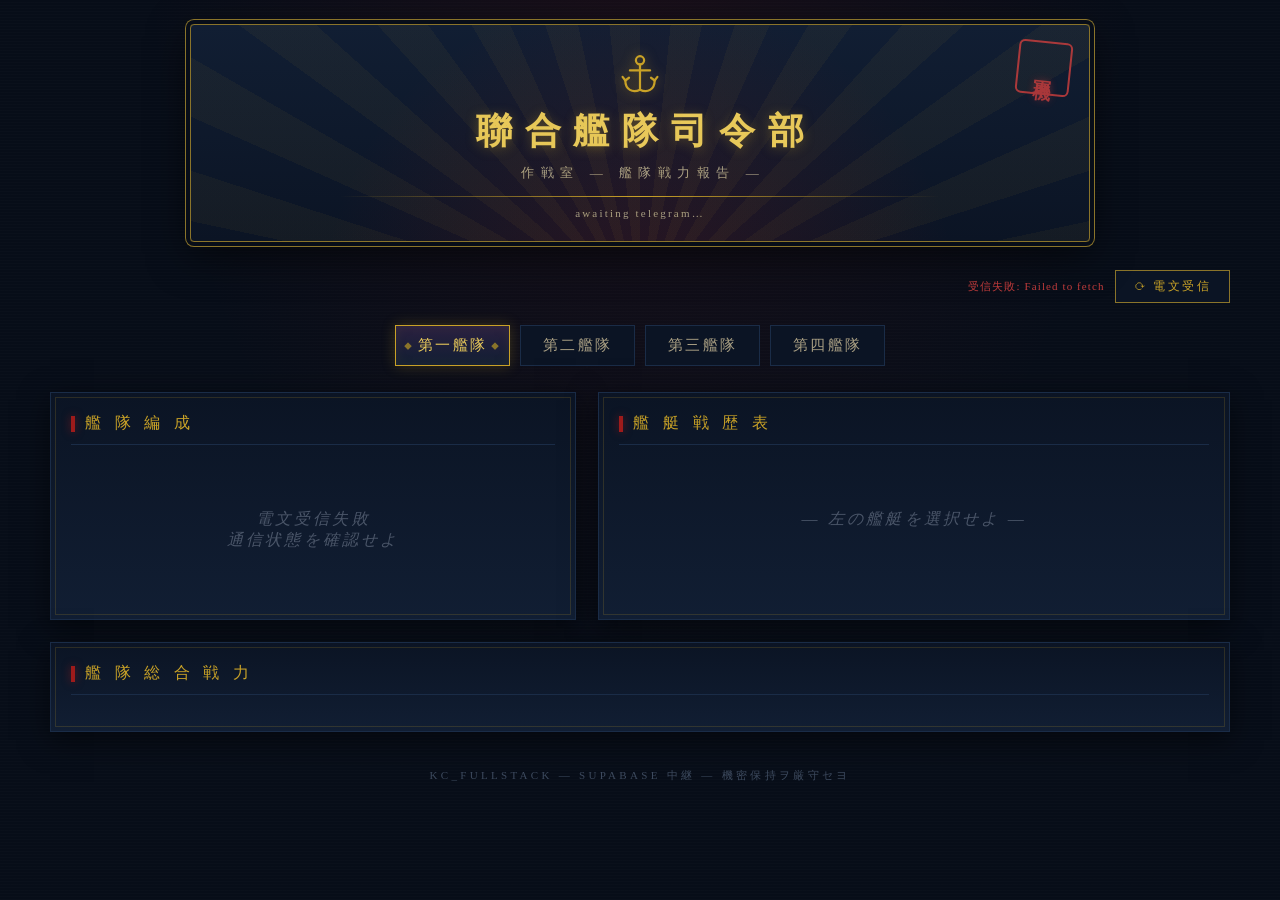
==== docs/index.html @ ed2cf86f "docs: 开启GitHub Pages(docs/)，README添加前端面板链接" ====
<!DOCTYPE html>
<html lang="zh-CN">
<head>
<meta charset="UTF-8">
<meta name="viewport" content="width=device-width, initial-scale=1.0">
<title>聯合艦隊司令部 — 艦隊戦力報告</title>
<style>
:root {
  --navy-0: #070d18;
  --navy-1: #0b1424;
  --navy-2: #111e33;
  --navy-3: #1a2c47;
  --brass: #c9a227;
  --brass-hi: #e8c95a;
  --brass-dim: #8a742a;
  --crimson: #9e1b1b;
  --crimson-hi: #c43d3d;
  --ivory: #e6ddc4;
  --ivory-dim: #a99f83;
  --ink: #d8cfb4;
}
* { margin: 0; padding: 0; box-sizing: border-box; }
body {
  font-family: "Noto Serif SC", "Noto Serif JP", "Songti SC", "SimSun", serif;
  background:
    radial-gradient(ellipse at 50% -10%, rgba(158,27,27,0.12), transparent 55%),
    repeating-linear-gradient(0deg, rgba(255,255,255,0.012) 0 1px, transparent 1px 3px),
    var(--navy-0);
  min-height: 100vh;
  color: var(--ink);
  padding: 24px 16px 48px;
}

/* ============ 司令部抬头 ============ */
.header {
  position: relative; text-align: center; margin: 0 auto 28px;
  max-width: 900px; padding: 28px 20px 22px;
  border: 1px solid var(--brass-dim);
  border-radius: 4px;
  background:
    radial-gradient(circle at 50% 130%, rgba(158,27,27,0.22), transparent 60%),
    linear-gradient(180deg, var(--navy-2), var(--navy-1));
  box-shadow: 0 0 0 4px var(--navy-0), 0 0 0 5px var(--brass-dim), 0 12px 40px rgba(0,0,0,0.6);
  overflow: hidden;
}
.header::before {
  content: ""; position: absolute; inset: 0; pointer-events: none;
  background: repeating-conic-gradient(from -90deg at 50% 135%, rgba(201,162,39,0.05) 0deg 6deg, transparent 6deg 12deg);
}
.header-anchor { width: 44px; height: 44px; margin-bottom: 6px; filter: drop-shadow(0 0 6px rgba(201,162,39,0.5)); }
.header h1 {
  color: var(--brass-hi); font-size: clamp(24px, 5vw, 36px);
  letter-spacing: 0.35em; text-indent: 0.35em; font-weight: 700;
  text-shadow: 0 2px 12px rgba(201,162,39,0.35);
}
.header .sub {
  color: var(--ivory-dim); font-size: 13px; letter-spacing: 0.5em; text-indent: 0.5em;
  margin-top: 8px;
}
.header .rule {
  width: 70%; height: 1px; margin: 14px auto 0;
  background: linear-gradient(90deg, transparent, var(--brass), transparent);
}
.stamp {
  position: absolute; top: 16px; right: 18px;
  width: 54px; height: 54px; border: 2px solid var(--crimson-hi);
  border-radius: 6px; color: var(--crimson-hi);
  display: flex; align-items: center; justify-content: center;
  font-size: 18px; font-weight: 700; writing-mode: vertical-rl;
  letter-spacing: 2px; transform: rotate(6deg); opacity: 0.85;
  text-shadow: 0 0 8px rgba(196,61,61,0.4);
}
.updated-tag {
  margin-top: 10px; font-size: 11px; color: var(--ivory-dim); letter-spacing: 0.2em;
}

/* ============ 舰队 tabs ============ */
.fleet-tabs {
  display: flex; gap: 10px; justify-content: center; margin-bottom: 26px; flex-wrap: wrap;
}
.fleet-tab {
  padding: 10px 22px; cursor: pointer; user-select: none;
  background: var(--navy-1); color: var(--ivory-dim);
  border: 1px solid var(--navy-3);
  font-family: inherit; font-size: 15px; letter-spacing: 0.15em;
  transition: all 0.25s; position: relative;
}
.fleet-tab::before, .fleet-tab::after {
  content: "◆"; position: absolute; top: 50%; transform: translateY(-50%);
  font-size: 8px; color: var(--brass-dim); opacity: 0; transition: opacity 0.25s;
}
.fleet-tab::before { left: 8px; } .fleet-tab::after { right: 8px; }
.fleet-tab.active {
  background: linear-gradient(180deg, #2a2040, var(--navy-2));
  border-color: var(--brass); color: var(--brass-hi);
  box-shadow: 0 0 14px rgba(201,162,39,0.25), inset 0 0 12px rgba(201,162,39,0.08);
}
.fleet-tab.active::before, .fleet-tab.active::after { opacity: 1; }
.fleet-tab:hover:not(.active) { border-color: var(--crimson-hi); color: var(--ivory); }

/* ============ 布局与卡片 ============ */
.main-grid {
  display: grid; grid-template-columns: 5fr 6fr; gap: 22px;
  max-width: 1180px; margin: 0 auto;
}
@media (max-width: 900px) { .main-grid { grid-template-columns: 1fr; } }

.card {
  background: linear-gradient(180deg, var(--navy-1), var(--navy-2));
  border: 1px solid var(--navy-3);
  padding: 20px; position: relative;
  box-shadow: 0 8px 28px rgba(0,0,0,0.5);
}
.card::before {
  content: ""; position: absolute; inset: 4px; pointer-events: none;
  border: 1px solid rgba(201,162,39,0.18);
}
.card-title {
  color: var(--brass); font-size: 16px; letter-spacing: 0.3em;
  margin-bottom: 16px; padding-bottom: 10px;
  border-bottom: 1px solid var(--navy-3);
  display: flex; align-items: center; gap: 10px;
}
.card-title .bar { width: 4px; height: 16px; background: var(--crimson); box-shadow: 0 0 8px rgba(158,27,27,0.6); }

/* ============ 舰娘列表 ============ */
.ship-list { display: flex; flex-direction: column; gap: 10px; }
.ship-item {
  display: grid; grid-template-columns: 44px 1fr auto; align-items: center; gap: 12px;
  padding: 10px 12px; cursor: pointer;
  background: rgba(26,44,71,0.45); border: 1px solid transparent; border-left: 3px solid var(--brass-dim);
  transition: all 0.2s;
}
.ship-item:hover { background: rgba(26,44,71,0.8); border-left-color: var(--crimson-hi); }
.ship-item.selected { border-color: var(--brass); border-left-color: var(--brass); background: rgba(201,162,39,0.08); }
.ship-pos {
  width: 38px; height: 38px; border: 1px solid var(--brass-dim); border-radius: 50%;
  display: flex; align-items: center; justify-content: center;
  color: var(--brass); font-size: 15px; font-weight: 700;
  background: radial-gradient(circle, rgba(201,162,39,0.12), transparent 70%);
}
.ship-item.selected .ship-pos { background: var(--brass); color: var(--navy-0); }
.ship-name { font-weight: 700; color: var(--ivory); font-size: 15px; letter-spacing: 0.05em; }
.ship-meta { font-size: 11px; color: var(--ivory-dim); margin-top: 3px; display: flex; gap: 10px; align-items: center; flex-wrap: wrap; }
.hp-bar { width: 90px; height: 5px; background: #0a1220; border: 1px solid var(--navy-3); }
.hp-fill { height: 100%; background: linear-gradient(90deg, #2e7d32, #66bb6a); }
.hp-fill.hurt { background: linear-gradient(90deg, #b28704, #e0b93c); }
.hp-fill.crit { background: linear-gradient(90deg, #8b1a1a, #c43d3d); }
.ship-right { text-align: right; display: flex; flex-direction: column; gap: 4px; align-items: flex-end; }
.ship-lv { color: var(--brass-hi); font-weight: 700; font-size: 14px; letter-spacing: 0.05em; }
.cond-badge {
  display: inline-block; padding: 1px 10px; font-size: 11px; letter-spacing: 0.1em;
  border: 1px solid;
}
.cond-sparkle { color: var(--brass-hi); border-color: var(--brass); background: rgba(201,162,39,0.15); }
.cond-green { color: #7cc47f; border-color: #3f6b41; background: rgba(60,120,60,0.12); }
.cond-normal { color: var(--ivory-dim); border-color: var(--navy-3); }
.cond-orange { color: #e0a13c; border-color: #8a5c14; background: rgba(180,120,30,0.12); }
.cond-red { color: var(--crimson-hi); border-color: var(--crimson); background: rgba(158,27,27,0.18); }

/* ============ 详情 / 雷达图 ============ */
.radar-container { display: flex; justify-content: center; }
.stats-grid { display: grid; grid-template-columns: repeat(4, 1fr); gap: 8px; margin-top: 14px; }
@media (max-width: 480px) { .stats-grid { grid-template-columns: repeat(2, 1fr); } }
.stat-box {
  background: rgba(26,44,71,0.5); padding: 9px 6px; text-align: center;
  border-top: 2px solid var(--brass-dim);
}
.stat-label { font-size: 11px; color: var(--ivory-dim); letter-spacing: 0.2em; }
.stat-value { font-size: 20px; font-weight: 700; color: var(--ivory); margin-top: 3px; }
.stat-max { font-size: 10px; color: var(--brass-dim); }
.modernized { color: #7cc47f; }

.dossier {
  margin-top: 16px; padding: 12px 14px;
  background: rgba(26,44,71,0.4); border: 1px dashed var(--brass-dim);
  font-size: 12px; color: var(--ivory-dim); line-height: 2;
}
.dossier b { color: var(--ivory); font-weight: 600; }
.equip-row { display: flex; gap: 8px; margin-top: 6px; flex-wrap: wrap; }
.equip-slot {
  min-width: 46px; height: 40px; padding: 0 6px;
  border: 1px solid var(--navy-3); background: var(--navy-0);
  display: flex; flex-direction: column; align-items: center; justify-content: center;
  font-size: 10px; color: #566;
}
.equip-slot.filled { border-color: var(--brass-dim); color: var(--brass); }
.equip-slot .cap { font-size: 9px; color: var(--ivory-dim); }

.empty-slot { text-align: center; padding: 48px 20px; color: #4a5568; font-style: italic; letter-spacing: 0.2em; }

/* ============ 舰队总览 ============ */
.bottom-card { max-width: 1180px; margin: 22px auto 0; }
.fleet-summary { display: grid; grid-template-columns: repeat(auto-fit, minmax(110px, 1fr)); gap: 10px; }
.summary-item {
  background: rgba(26,44,71,0.45); padding: 13px 8px; text-align: center;
  border-bottom: 2px solid var(--crimson);
}
.summary-label { font-size: 11px; color: var(--ivory-dim); letter-spacing: 0.15em; }
.summary-value { font-size: 21px; font-weight: 700; color: var(--brass-hi); margin-top: 5px; }

/* ============ 控制条 ============ */
.ctrl-bar {
  max-width: 1180px; margin: 0 auto 22px; display: flex; gap: 10px;
  justify-content: flex-end; align-items: center; flex-wrap: wrap;
}
.ctrl-btn {
  font-family: inherit; cursor: pointer; font-size: 12px; letter-spacing: 0.2em;
  padding: 7px 18px; background: var(--navy-1); color: var(--brass);
  border: 1px solid var(--brass-dim); transition: all 0.2s;
}
.ctrl-btn:hover { background: rgba(201,162,39,0.12); border-color: var(--brass); }
.status-line { font-size: 11px; color: var(--ivory-dim); letter-spacing: 0.1em; }
.status-line.err { color: var(--crimson-hi); }

.footer {
  text-align: center; margin-top: 36px; font-size: 11px; color: #3d4a5e;
  letter-spacing: 0.3em;
}
</style>
</head>
<body>

<div class="header">
  <div class="stamp">軍機</div>
  <svg class="header-anchor" viewBox="0 0 48 48" fill="none" stroke="#c9a227" stroke-width="2.4" stroke-linecap="round">
    <circle cx="24" cy="8" r="4.5"/>
    <line x1="24" y1="12.5" x2="24" y2="40"/>
    <line x1="13" y1="19" x2="35" y2="19"/>
    <path d="M8 30 C8 40 16 44 24 40 C32 44 40 40 40 30"/>
    <path d="M8 30 L5 26 M8 30 L12 27 M40 30 L43 26 M40 30 L36 27"/>
  </svg>
  <h1>聯合艦隊司令部</h1>
  <div class="sub">作戦室 ― 艦隊戦力報告 ―</div>
  <div class="rule"></div>
  <div class="updated-tag" id="updatedTag"> awaiting telegram… </div>
</div>

<div class="ctrl-bar">
  <span class="status-line" id="statusLine"></span>
  <button class="ctrl-btn" id="btnRefresh">⟳ 電文受信</button>
</div>

<div class="fleet-tabs" id="fleetTabs">
  <button class="fleet-tab active" data-fleet="1">第一艦隊</button>
  <button class="fleet-tab" data-fleet="2">第二艦隊</button>
  <button class="fleet-tab" data-fleet="3">第三艦隊</button>
  <button class="fleet-tab" data-fleet="4">第四艦隊</button>
</div>

<div class="main-grid">
  <div class="card">
    <div class="card-title"><span class="bar"></span>艦 隊 編 成</div>
    <div class="ship-list" id="shipList"></div>
  </div>

  <div class="card">
    <div class="card-title"><span class="bar"></span>艦 艇 戦 歴 表</div>
    <div id="shipDetail">
      <div class="empty-slot">― 左の艦艇を選択せよ ―</div>
    </div>
  </div>
</div>

<div class="card bottom-card">
  <div class="card-title"><span class="bar"></span>艦 隊 総 合 戦 力</div>
  <div class="fleet-summary" id="fleetSummary"></div>
</div>

<div class="footer">KC_FULLSTACK ― SUPABASE 中継 ― 機密保持ヲ厳守セヨ</div>

<script>
// ================= 配置 =================
const CONFIG = {
  API_BASE: 'https://gzryvfrzkfpwayfybnkp.supabase.co/functions/v1/kc-query-fleet',
  API_KEY: localStorage.getItem('kc_api_key') || 'kc_qingfeng_20260807_abc123'
};

// ================= 状态 =================
let currentFleet = 1;
let selectedShipId = null;
let fleetCache = {};   // fleet_no -> api响应
let shipNameMap = {};  // api_id -> 自定义名（可选，localStorage）
try { shipNameMap = JSON.parse(localStorage.getItem('kc_ship_names') || '{}'); } catch(e) {}

// ================= 工具 =================
const $ = id => document.getElementById(id);
const posName = ['旗艦','二番','三番','四番','五番','六番'];

function condClass(c) {
  if (c >= 50) return 'cond-sparkle';
  if (c >= 40) return 'cond-green';
  if (c >= 30) return 'cond-normal';
  if (c >= 20) return 'cond-orange';
  return 'cond-red';
}
function condText(c) {
  if (c >= 50) return '戦意高揚';
  if (c >= 40) return '士気良好';
  if (c >= 30) return '通常';
  if (c >= 20) return '士気低下';
  return '疲労';
}
function hpClass(now, max) {
  const r = now / max;
  if (r <= 0.25) return 'crit';
  if (r <= 0.5) return 'hurt';
  return '';
}
function shipDisplayName(s) {
  if (shipNameMap[s.api_id]) return shipNameMap[s.api_id];
  if (s.api_name) {
    return s.api_name_cn && s.api_name_cn !== s.api_name
      ? `${s.api_name}（${s.api_name_cn}）`
      : s.api_name;
  }
  return `図鑑No.${s.api_sortno ?? '?'} （ID:${s.api_id}）`;
}
// 速度/射程
const SOKU = {0:'陆上基地',5:'低速',10:'高速',15:'高速+',20:'最速'};
const LENG = {1:'短',2:'中',3:'长',4:'超长',5:'超超长'};

// ================= 数据获取 =================
async function fetchFleet(no, force = false) {
  if (fleetCache[no] && !force) return fleetCache[no];
  const res = await fetch(`${CONFIG.API_BASE}?fleet_no=${no}`, {
    headers: { 'Authorization': 'Bearer ' + CONFIG.API_KEY }
  });
  if (!res.ok) {
    const t = await res.text().catch(() => '');
    throw new Error(`HTTP ${res.status} ${t.slice(0, 120)}`);
  }
  const data = await res.json();
  fleetCache[no] = data;
  return data;
}

function setStatus(msg, isErr = false) {
  const el = $('statusLine');
  el.textContent = msg;
  el.className = 'status-line' + (isErr ? ' err' : '');
}

async function loadFleet(no, force = false) {
  setStatus('電文受信中…');
  try {
    const data = await fetchFleet(no, force);
    setStatus('');
    if (data.updated_at) {
      $('updatedTag').textContent =
        '最終電文受信：' + new Date(data.updated_at).toLocaleString('zh-CN', { hour12: false });
    }
    selectedShipId = null;
    $('shipDetail').innerHTML = '<div class="empty-slot">― 左の艦艇を選択せよ ―</div>';
    renderShipList(data);
    renderFleetSummary(data);
    if (data.ships && data.ships.length > 0) {
      selectShip(data.ships[0].api_id);
    }
  } catch (e) {
    setStatus('受信失敗: ' + e.message, true);
    $('shipList').innerHTML = '<div class="empty-slot">電文受信失敗<br>通信状態を確認せよ</div>';
    $('fleetSummary').innerHTML = '';
  }
}

// ================= 渲染：编成列表 =================
function renderShipList(data) {
  const ships = data.ships || [];
  if (ships.length === 0) {
    $('shipList').innerHTML = '<div class="empty-slot">― 編成データ無シ ―</div>';
    return;
  }
  $('shipList').innerHTML = ships.map((s, i) => `
    <div class="ship-item ${selectedShipId === s.api_id ? 'selected' : ''}" data-ship="${s.api_id}">
      <div class="ship-pos">${i + 1}</div>
      <div>
        <div class="ship-name">${shipDisplayName(s)}</div>
        <div class="ship-meta">
          <span>${posName[i] || ''}艦</span>
          ${s.api_stype_name ? `<span>${s.api_stype_name}</span>` : ''}
          <span class="hp-bar"><span class="hp-fill ${hpClass(s.api_nowhp, s.api_maxhp)}" style="display:block;width:${Math.round(100 * s.api_nowhp / s.api_maxhp)}%"></span></span>
          <span>HP ${s.api_nowhp}/${s.api_maxhp}</span>
          ${s.api_locked ? '<span>🔒</span>' : ''}
        </div>
      </div>
      <div class="ship-right">
        <div class="ship-lv">Lv.${s.api_lv}</div>
        <span class="cond-badge ${condClass(s.api_cond)}">${condText(s.api_cond)} ${s.api_cond}</span>
      </div>
    </div>
  `).join('');

  $('shipList').querySelectorAll('.ship-item').forEach(item => {
    item.addEventListener('click', () => selectShip(parseInt(item.dataset.ship)));
  });
}

function selectShip(id) {
  selectedShipId = id;
  const data = fleetCache[currentFleet];
  $('shipList').querySelectorAll('.ship-item').forEach(el => {
    el.classList.toggle('selected', parseInt(el.dataset.ship) === id);
  });
  const ship = (data.ships || []).find(s => s.api_id === id);
  if (ship) renderShipDetail(ship);
}

// ================= 雷达图 =================
function drawRadar(s) {
  const stats = [
    ['火力', s.api_karyoku_0, s.api_karyoku_1],
    ['雷装', s.api_raisou_0, s.api_raisou_1],
    ['対空', s.api_taiku_0, s.api_taiku_1],
    ['装甲', s.api_soukou_0, s.api_soukou_1],
    ['回避', s.api_kaihi_0, s.api_kaihi_1],
    ['対潜', s.api_taisen_0, s.api_taisen_1],
    ['索敵', s.api_sakuteki_0, s.api_sakuteki_1],
    ['運',   s.api_lucky_0, s.api_lucky_1]
  ].map(([name, v, m]) => ({ name, v: v ?? 0, m: m || 100 }));

  const size = 290, c = size / 2, R = 92, step = Math.PI * 2 / 8;
  const pt = (j, r) => {
    const a = j * step - Math.PI / 2;
    return [c + r * Math.cos(a), c + r * Math.sin(a)];
  };
  let svg = `<svg width="${size}" height="${size}" viewBox="0 0 ${size} ${size}" style="max-width:100%">`;

  for (let i = 1; i <= 4; i++) {
    const r = R / 4 * i;
    let p = '';
    for (let j = 0; j < 8; j++) { const [x, y] = pt(j, r); p += `${x},${y} `; }
    svg += `<polygon points="${p}" fill="none" stroke="#1a2c47" stroke-width="1"/>`;
  }
  for (let j = 0; j < 8; j++) {
    const [x, y] = pt(j, R);
    svg += `<line x1="${c}" y1="${c}" x2="${x}" y2="${y}" stroke="#1a2c47"/>`;
  }
  let dp = '';
  for (let j = 0; j < 8; j++) {
    const ratio = Math.min(stats[j].v / stats[j].m, 1);
    const [x, y] = pt(j, R * ratio); dp += `${x},${y} `;
  }
  svg += `<polygon points="${dp}" fill="rgba(158,27,27,0.35)" stroke="#c43d3d" stroke-width="2"/>`;
  for (let j = 0; j < 8; j++) {
    const st = stats[j];
    const ratio = Math.min(st.v / st.m, 1);
    const [x, y] = pt(j, R * ratio);
    svg += `<circle cx="${x}" cy="${y}" r="3.5" fill="#e8c95a"/>`;
    const [lx, ly] = pt(j, R + 20);
    svg += `<text x="${lx}" y="${ly}" text-anchor="middle" dominant-baseline="middle" fill="#a99f83" font-size="12" font-family="serif">${st.name}</text>`;
    const [vx, vy] = pt(j, R + 34);
    svg += `<text x="${vx}" y="${vy}" text-anchor="middle" dominant-baseline="middle" fill="#e8c95a" font-size="11" font-weight="bold">${st.v}</text>`;
  }
  svg += '</svg>';
  return svg;
}

// ================= 渲染：详情 =================
function renderShipDetail(s) {
  const statBox = (label, v, m, ky) => `
    <div class="stat-box">
      <div class="stat-label">${label}</div>
      <div class="stat-value">${v ?? '―'}</div>
      <div class="stat-max">/ ${m ?? '―'} ${ky > 0 ? `<span class="modernized">改修+${ky}</span>` : ''}</div>
    </div>`;

  const slots = [s.api_slot_0, s.api_slot_1, s.api_slot_2, s.api_slot_3, s.api_slot_4].slice(0, s.api_slotnum || 5);
  const onslots = [s.api_onslot_0, s.api_onslot_1, s.api_onslot_2, s.api_onslot_3, s.api_onslot_4];

  $('shipDetail').innerHTML = `
    <div style="text-align:center;margin-bottom:6px;">
      <span style="color:var(--brass-hi);font-size:19px;font-weight:700;letter-spacing:0.1em">${shipDisplayName(s)}</span>
      <span style="color:var(--ivory-dim);font-size:12px;margin-left:10px">${s.api_stype_name ? s.api_stype_name + ' ／ ' : ''}Lv.${s.api_lv} ／ ${SOKU[s.api_soku] || '―'} ／ 射程${LENG[s.api_leng] || '―'}</span>
    </div>
    <div class="radar-container">${drawRadar(s)}</div>
    <div class="stats-grid">
      ${statBox('火力', s.api_karyoku_0, s.api_karyoku_1, s.api_kyouka_0)}
      ${statBox('雷装', s.api_raisou_0, s.api_raisou_1, s.api_kyouka_1)}
      ${statBox('対空', s.api_taiku_0, s.api_taiku_1, s.api_kyouka_2)}
      ${statBox('装甲', s.api_soukou_0, s.api_soukou_1, s.api_kyouka_3)}
      ${statBox('回避', s.api_kaihi_0, s.api_kaihi_1, 0)}
      ${statBox('対潜', s.api_taisen_0, s.api_taisen_1, s.api_kyouka_5)}
      ${statBox('索敵', s.api_sakuteki_0, s.api_sakuteki_1, 0)}
      ${statBox('運', s.api_lucky_0, s.api_lucky_1, s.api_kyouka_4)}
    </div>
    <div class="dossier">
      <b>兵装槽</b>
      <div class="equip-row">
        ${slots.map((sl, i) => `
          <div class="equip-slot ${sl > 0 ? 'filled' : ''}">
            <span>${sl > 0 ? '装備ID:' + sl : '― 空 ―'}</span>
            ${onslots[i] > 0 ? `<span class="cap">搭載 ${onslots[i]}</span>` : ''}
          </div>`).join('')}
      </div>
      <div style="margin-top:10px;display:flex;gap:18px;flex-wrap:wrap">
        <span>HP <b>${s.api_nowhp}/${s.api_maxhp}</b></span>
        <span>練度 <b>${'★'.repeat(Math.min(s.api_srate || 0, 7)) || '―'}</b></span>
        <span>稀有度 <b>${s.api_backs ?? '―'}</b></span>
        <span>補給 <b>油${s.api_fuel ?? '―'} / 弾${s.api_bull ?? '―'}</b></span>
        <span>状態 <b>${s.api_locked ? '保護鎖定' : '未鎖定'}</b></span>
      </div>
    </div>
  `;
}

// ================= 渲染：舰队总览 =================
function renderFleetSummary(data) {
  const ships = data.ships || [];
  const sum = k => ships.reduce((a, s) => a + (s[k] || 0), 0);
  const sparkle = ships.filter(s => s.api_cond >= 50).length;
  const item = (l, v) => `
    <div class="summary-item">
      <div class="summary-label">${l}</div>
      <div class="summary-value">${v}</div>
    </div>`;
  $('fleetSummary').innerHTML = ships.length === 0 ? '<div class="empty-slot">―</div>' : [
    item('編成隻数', `${ships.length}/6`),
    item('総火力', sum('api_karyoku_0')),
    item('総雷装', sum('api_raisou_0')),
    item('総対空', sum('api_taiku_0')),
    item('総索敵', sum('api_sakuteki_0')),
    item('総耐久', `${sum('api_nowhp')}/${sum('api_maxhp')}`),
    item('平均士気', ships.length ? Math.round(sum('api_cond') / ships.length) : 0),
    item('キラ艦', `${sparkle}隻`),
    item('旗艦練度', 'Lv.' + (ships[0]?.api_lv ?? '―'))
  ].join('');
}

// ================= 事件 =================
$('fleetTabs').querySelectorAll('.fleet-tab').forEach(tab => {
  tab.addEventListener('click', () => {
    document.querySelectorAll('.fleet-tab').forEach(t => t.classList.remove('active'));
    tab.classList.add('active');
    currentFleet = parseInt(tab.dataset.fleet);
    loadFleet(currentFleet);
  });
});
$('btnRefresh').addEventListener('click', () => loadFleet(currentFleet, true));

// ================= 启动 =================
loadFleet(1);
</script>

</body>
</html>
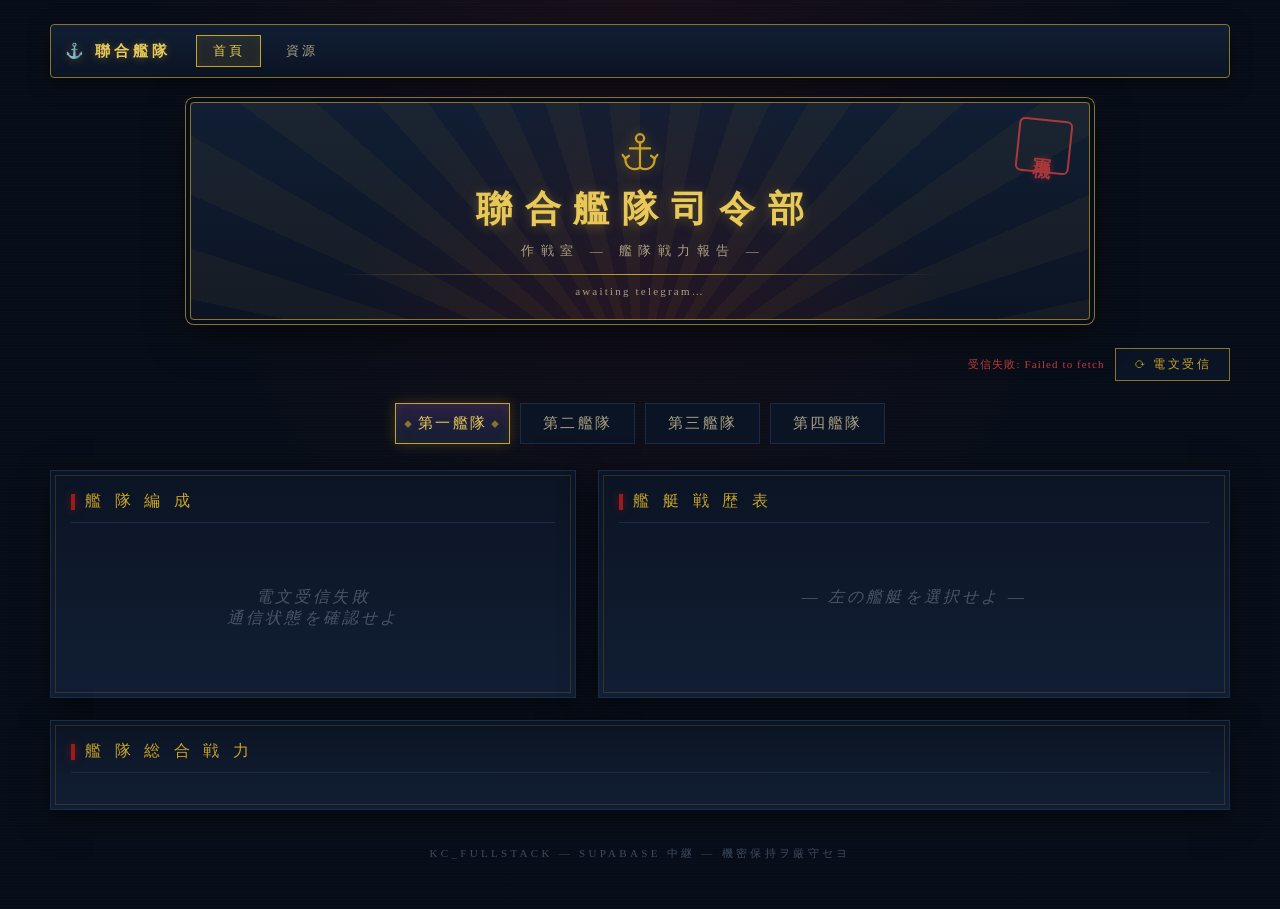
==== commit e73e108e: "feat(docs): GitHub Pages 同步新前端（模块化结构+资源页建造消耗）" ====
--- a/docs/index.html
+++ b/docs/index.html
@@ -4,222 +4,12 @@
 <meta charset="UTF-8">
 <meta name="viewport" content="width=device-width, initial-scale=1.0">
 <title>聯合艦隊司令部 — 艦隊戦力報告</title>
-<style>
-:root {
-  --navy-0: #070d18;
-  --navy-1: #0b1424;
-  --navy-2: #111e33;
-  --navy-3: #1a2c47;
-  --brass: #c9a227;
-  --brass-hi: #e8c95a;
-  --brass-dim: #8a742a;
-  --crimson: #9e1b1b;
-  --crimson-hi: #c43d3d;
-  --ivory: #e6ddc4;
-  --ivory-dim: #a99f83;
-  --ink: #d8cfb4;
-}
-* { margin: 0; padding: 0; box-sizing: border-box; }
-body {
-  font-family: "Noto Serif SC", "Noto Serif JP", "Songti SC", "SimSun", serif;
-  background:
-    radial-gradient(ellipse at 50% -10%, rgba(158,27,27,0.12), transparent 55%),
-    repeating-linear-gradient(0deg, rgba(255,255,255,0.012) 0 1px, transparent 1px 3px),
-    var(--navy-0);
-  min-height: 100vh;
-  color: var(--ink);
-  padding: 24px 16px 48px;
-}
+<link rel="stylesheet" href="assets/css/style.css">
+</head>
+<body data-page="home">
 
-/* ============ 司令部抬头 ============ */
-.header {
-  position: relative; text-align: center; margin: 0 auto 28px;
-  max-width: 900px; padding: 28px 20px 22px;
-  border: 1px solid var(--brass-dim);
-  border-radius: 4px;
-  background:
-    radial-gradient(circle at 50% 130%, rgba(158,27,27,0.22), transparent 60%),
-    linear-gradient(180deg, var(--navy-2), var(--navy-1));
-  box-shadow: 0 0 0 4px var(--navy-0), 0 0 0 5px var(--brass-dim), 0 12px 40px rgba(0,0,0,0.6);
-  overflow: hidden;
-}
-.header::before {
-  content: ""; position: absolute; inset: 0; pointer-events: none;
-  background: repeating-conic-gradient(from -90deg at 50% 135%, rgba(201,162,39,0.05) 0deg 6deg, transparent 6deg 12deg);
-}
-.header-anchor { width: 44px; height: 44px; margin-bottom: 6px; filter: drop-shadow(0 0 6px rgba(201,162,39,0.5)); }
-.header h1 {
-  color: var(--brass-hi); font-size: clamp(24px, 5vw, 36px);
-  letter-spacing: 0.35em; text-indent: 0.35em; font-weight: 700;
-  text-shadow: 0 2px 12px rgba(201,162,39,0.35);
-}
-.header .sub {
-  color: var(--ivory-dim); font-size: 13px; letter-spacing: 0.5em; text-indent: 0.5em;
-  margin-top: 8px;
-}
-.header .rule {
-  width: 70%; height: 1px; margin: 14px auto 0;
-  background: linear-gradient(90deg, transparent, var(--brass), transparent);
-}
-.stamp {
-  position: absolute; top: 16px; right: 18px;
-  width: 54px; height: 54px; border: 2px solid var(--crimson-hi);
-  border-radius: 6px; color: var(--crimson-hi);
-  display: flex; align-items: center; justify-content: center;
-  font-size: 18px; font-weight: 700; writing-mode: vertical-rl;
-  letter-spacing: 2px; transform: rotate(6deg); opacity: 0.85;
-  text-shadow: 0 0 8px rgba(196,61,61,0.4);
-}
-.updated-tag {
-  margin-top: 10px; font-size: 11px; color: var(--ivory-dim); letter-spacing: 0.2em;
-}
-
-/* ============ 舰队 tabs ============ */
-.fleet-tabs {
-  display: flex; gap: 10px; justify-content: center; margin-bottom: 26px; flex-wrap: wrap;
-}
-.fleet-tab {
-  padding: 10px 22px; cursor: pointer; user-select: none;
-  background: var(--navy-1); color: var(--ivory-dim);
-  border: 1px solid var(--navy-3);
-  font-family: inherit; font-size: 15px; letter-spacing: 0.15em;
-  transition: all 0.25s; position: relative;
-}
-.fleet-tab::before, .fleet-tab::after {
-  content: "◆"; position: absolute; top: 50%; transform: translateY(-50%);
-  font-size: 8px; color: var(--brass-dim); opacity: 0; transition: opacity 0.25s;
-}
-.fleet-tab::before { left: 8px; } .fleet-tab::after { right: 8px; }
-.fleet-tab.active {
-  background: linear-gradient(180deg, #2a2040, var(--navy-2));
-  border-color: var(--brass); color: var(--brass-hi);
-  box-shadow: 0 0 14px rgba(201,162,39,0.25), inset 0 0 12px rgba(201,162,39,0.08);
-}
-.fleet-tab.active::before, .fleet-tab.active::after { opacity: 1; }
-.fleet-tab:hover:not(.active) { border-color: var(--crimson-hi); color: var(--ivory); }
-
-/* ============ 布局与卡片 ============ */
-.main-grid {
-  display: grid; grid-template-columns: 5fr 6fr; gap: 22px;
-  max-width: 1180px; margin: 0 auto;
-}
-@media (max-width: 900px) { .main-grid { grid-template-columns: 1fr; } }
-
-.card {
-  background: linear-gradient(180deg, var(--navy-1), var(--navy-2));
-  border: 1px solid var(--navy-3);
-  padding: 20px; position: relative;
-  box-shadow: 0 8px 28px rgba(0,0,0,0.5);
-}
-.card::before {
-  content: ""; position: absolute; inset: 4px; pointer-events: none;
-  border: 1px solid rgba(201,162,39,0.18);
-}
-.card-title {
-  color: var(--brass); font-size: 16px; letter-spacing: 0.3em;
-  margin-bottom: 16px; padding-bottom: 10px;
-  border-bottom: 1px solid var(--navy-3);
-  display: flex; align-items: center; gap: 10px;
-}
-.card-title .bar { width: 4px; height: 16px; background: var(--crimson); box-shadow: 0 0 8px rgba(158,27,27,0.6); }
-
-/* ============ 舰娘列表 ============ */
-.ship-list { display: flex; flex-direction: column; gap: 10px; }
-.ship-item {
-  display: grid; grid-template-columns: 44px 1fr auto; align-items: center; gap: 12px;
-  padding: 10px 12px; cursor: pointer;
-  background: rgba(26,44,71,0.45); border: 1px solid transparent; border-left: 3px solid var(--brass-dim);
-  transition: all 0.2s;
-}
-.ship-item:hover { background: rgba(26,44,71,0.8); border-left-color: var(--crimson-hi); }
-.ship-item.selected { border-color: var(--brass); border-left-color: var(--brass); background: rgba(201,162,39,0.08); }
-.ship-pos {
-  width: 38px; height: 38px; border: 1px solid var(--brass-dim); border-radius: 50%;
-  display: flex; align-items: center; justify-content: center;
-  color: var(--brass); font-size: 15px; font-weight: 700;
-  background: radial-gradient(circle, rgba(201,162,39,0.12), transparent 70%);
-}
-.ship-item.selected .ship-pos { background: var(--brass); color: var(--navy-0); }
-.ship-name { font-weight: 700; color: var(--ivory); font-size: 15px; letter-spacing: 0.05em; }
-.ship-meta { font-size: 11px; color: var(--ivory-dim); margin-top: 3px; display: flex; gap: 10px; align-items: center; flex-wrap: wrap; }
-.hp-bar { width: 90px; height: 5px; background: #0a1220; border: 1px solid var(--navy-3); }
-.hp-fill { height: 100%; background: linear-gradient(90deg, #2e7d32, #66bb6a); }
-.hp-fill.hurt { background: linear-gradient(90deg, #b28704, #e0b93c); }
-.hp-fill.crit { background: linear-gradient(90deg, #8b1a1a, #c43d3d); }
-.ship-right { text-align: right; display: flex; flex-direction: column; gap: 4px; align-items: flex-end; }
-.ship-lv { color: var(--brass-hi); font-weight: 700; font-size: 14px; letter-spacing: 0.05em; }
-.cond-badge {
-  display: inline-block; padding: 1px 10px; font-size: 11px; letter-spacing: 0.1em;
-  border: 1px solid;
-}
-.cond-sparkle { color: var(--brass-hi); border-color: var(--brass); background: rgba(201,162,39,0.15); }
-.cond-green { color: #7cc47f; border-color: #3f6b41; background: rgba(60,120,60,0.12); }
-.cond-normal { color: var(--ivory-dim); border-color: var(--navy-3); }
-.cond-orange { color: #e0a13c; border-color: #8a5c14; background: rgba(180,120,30,0.12); }
-.cond-red { color: var(--crimson-hi); border-color: var(--crimson); background: rgba(158,27,27,0.18); }
-
-/* ============ 详情 / 雷达图 ============ */
-.radar-container { display: flex; justify-content: center; }
-.stats-grid { display: grid; grid-template-columns: repeat(4, 1fr); gap: 8px; margin-top: 14px; }
-@media (max-width: 480px) { .stats-grid { grid-template-columns: repeat(2, 1fr); } }
-.stat-box {
-  background: rgba(26,44,71,0.5); padding: 9px 6px; text-align: center;
-  border-top: 2px solid var(--brass-dim);
-}
-.stat-label { font-size: 11px; color: var(--ivory-dim); letter-spacing: 0.2em; }
-.stat-value { font-size: 20px; font-weight: 700; color: var(--ivory); margin-top: 3px; }
-.stat-max { font-size: 10px; color: var(--brass-dim); }
-.modernized { color: #7cc47f; }
-
-.dossier {
-  margin-top: 16px; padding: 12px 14px;
-  background: rgba(26,44,71,0.4); border: 1px dashed var(--brass-dim);
-  font-size: 12px; color: var(--ivory-dim); line-height: 2;
-}
-.dossier b { color: var(--ivory); font-weight: 600; }
-.equip-row { display: flex; gap: 8px; margin-top: 6px; flex-wrap: wrap; }
-.equip-slot {
-  min-width: 46px; height: 40px; padding: 0 6px;
-  border: 1px solid var(--navy-3); background: var(--navy-0);
-  display: flex; flex-direction: column; align-items: center; justify-content: center;
-  font-size: 10px; color: #566;
-}
-.equip-slot.filled { border-color: var(--brass-dim); color: var(--brass); }
-.equip-slot .cap { font-size: 9px; color: var(--ivory-dim); }
-
-.empty-slot { text-align: center; padding: 48px 20px; color: #4a5568; font-style: italic; letter-spacing: 0.2em; }
-
-/* ============ 舰队总览 ============ */
-.bottom-card { max-width: 1180px; margin: 22px auto 0; }
-.fleet-summary { display: grid; grid-template-columns: repeat(auto-fit, minmax(110px, 1fr)); gap: 10px; }
-.summary-item {
-  background: rgba(26,44,71,0.45); padding: 13px 8px; text-align: center;
-  border-bottom: 2px solid var(--crimson);
-}
-.summary-label { font-size: 11px; color: var(--ivory-dim); letter-spacing: 0.15em; }
-.summary-value { font-size: 21px; font-weight: 700; color: var(--brass-hi); margin-top: 5px; }
-
-/* ============ 控制条 ============ */
-.ctrl-bar {
-  max-width: 1180px; margin: 0 auto 22px; display: flex; gap: 10px;
-  justify-content: flex-end; align-items: center; flex-wrap: wrap;
-}
-.ctrl-btn {
-  font-family: inherit; cursor: pointer; font-size: 12px; letter-spacing: 0.2em;
-  padding: 7px 18px; background: var(--navy-1); color: var(--brass);
-  border: 1px solid var(--brass-dim); transition: all 0.2s;
-}
-.ctrl-btn:hover { background: rgba(201,162,39,0.12); border-color: var(--brass); }
-.status-line { font-size: 11px; color: var(--ivory-dim); letter-spacing: 0.1em; }
-.status-line.err { color: var(--crimson-hi); }
-
-.footer {
-  text-align: center; margin-top: 36px; font-size: 11px; color: #3d4a5e;
-  letter-spacing: 0.3em;
-}
-</style>
-</head>
-<body>
+<!-- 顶部导航栏（nav.js 注入，新增页面去 nav.js 的 NAV_ITEMS 加项） -->
+<div id="siteNav"></div>
 
 <div class="header">
   <div class="stamp">軍機</div>
@@ -269,278 +59,8 @@
 
 <div class="footer">KC_FULLSTACK ― SUPABASE 中継 ― 機密保持ヲ厳守セヨ</div>
 
-<script>
-// ================= 配置 =================
-const CONFIG = {
-  API_BASE: 'https://gzryvfrzkfpwayfybnkp.supabase.co/functions/v1/kc-query-fleet',
-  API_KEY: localStorage.getItem('kc_api_key') || 'kc_qingfeng_20260807_abc123'
-};
-
-// ================= 状态 =================
-let currentFleet = 1;
-let selectedShipId = null;
-let fleetCache = {};   // fleet_no -> api响应
-let shipNameMap = {};  // api_id -> 自定义名（可选，localStorage）
-try { shipNameMap = JSON.parse(localStorage.getItem('kc_ship_names') || '{}'); } catch(e) {}
-
-// ================= 工具 =================
-const $ = id => document.getElementById(id);
-const posName = ['旗艦','二番','三番','四番','五番','六番'];
-
-function condClass(c) {
-  if (c >= 50) return 'cond-sparkle';
-  if (c >= 40) return 'cond-green';
-  if (c >= 30) return 'cond-normal';
-  if (c >= 20) return 'cond-orange';
-  return 'cond-red';
-}
-function condText(c) {
-  if (c >= 50) return '戦意高揚';
-  if (c >= 40) return '士気良好';
-  if (c >= 30) return '通常';
-  if (c >= 20) return '士気低下';
-  return '疲労';
-}
-function hpClass(now, max) {
-  const r = now / max;
-  if (r <= 0.25) return 'crit';
-  if (r <= 0.5) return 'hurt';
-  return '';
-}
-function shipDisplayName(s) {
-  if (shipNameMap[s.api_id]) return shipNameMap[s.api_id];
-  if (s.api_name) {
-    return s.api_name_cn && s.api_name_cn !== s.api_name
-      ? `${s.api_name}（${s.api_name_cn}）`
-      : s.api_name;
-  }
-  return `図鑑No.${s.api_sortno ?? '?'} （ID:${s.api_id}）`;
-}
-// 速度/射程
-const SOKU = {0:'陆上基地',5:'低速',10:'高速',15:'高速+',20:'最速'};
-const LENG = {1:'短',2:'中',3:'长',4:'超长',5:'超超长'};
-
-// ================= 数据获取 =================
-async function fetchFleet(no, force = false) {
-  if (fleetCache[no] && !force) return fleetCache[no];
-  const res = await fetch(`${CONFIG.API_BASE}?fleet_no=${no}`, {
-    headers: { 'Authorization': 'Bearer ' + CONFIG.API_KEY }
-  });
-  if (!res.ok) {
-    const t = await res.text().catch(() => '');
-    throw new Error(`HTTP ${res.status} ${t.slice(0, 120)}`);
-  }
-  const data = await res.json();
-  fleetCache[no] = data;
-  return data;
-}
-
-function setStatus(msg, isErr = false) {
-  const el = $('statusLine');
-  el.textContent = msg;
-  el.className = 'status-line' + (isErr ? ' err' : '');
-}
-
-async function loadFleet(no, force = false) {
-  setStatus('電文受信中…');
-  try {
-    const data = await fetchFleet(no, force);
-    setStatus('');
-    if (data.updated_at) {
-      $('updatedTag').textContent =
-        '最終電文受信：' + new Date(data.updated_at).toLocaleString('zh-CN', { hour12: false });
-    }
-    selectedShipId = null;
-    $('shipDetail').innerHTML = '<div class="empty-slot">― 左の艦艇を選択せよ ―</div>';
-    renderShipList(data);
-    renderFleetSummary(data);
-    if (data.ships && data.ships.length > 0) {
-      selectShip(data.ships[0].api_id);
-    }
-  } catch (e) {
-    setStatus('受信失敗: ' + e.message, true);
-    $('shipList').innerHTML = '<div class="empty-slot">電文受信失敗<br>通信状態を確認せよ</div>';
-    $('fleetSummary').innerHTML = '';
-  }
-}
-
-// ================= 渲染：编成列表 =================
-function renderShipList(data) {
-  const ships = data.ships || [];
-  if (ships.length === 0) {
-    $('shipList').innerHTML = '<div class="empty-slot">― 編成データ無シ ―</div>';
-    return;
-  }
-  $('shipList').innerHTML = ships.map((s, i) => `
-    <div class="ship-item ${selectedShipId === s.api_id ? 'selected' : ''}" data-ship="${s.api_id}">
-      <div class="ship-pos">${i + 1}</div>
-      <div>
-        <div class="ship-name">${shipDisplayName(s)}</div>
-        <div class="ship-meta">
-          <span>${posName[i] || ''}艦</span>
-          ${s.api_stype_name ? `<span>${s.api_stype_name}</span>` : ''}
-          <span class="hp-bar"><span class="hp-fill ${hpClass(s.api_nowhp, s.api_maxhp)}" style="display:block;width:${Math.round(100 * s.api_nowhp / s.api_maxhp)}%"></span></span>
-          <span>HP ${s.api_nowhp}/${s.api_maxhp}</span>
-          ${s.api_locked ? '<span>🔒</span>' : ''}
-        </div>
-      </div>
-      <div class="ship-right">
-        <div class="ship-lv">Lv.${s.api_lv}</div>
-        <span class="cond-badge ${condClass(s.api_cond)}">${condText(s.api_cond)} ${s.api_cond}</span>
-      </div>
-    </div>
-  `).join('');
-
-  $('shipList').querySelectorAll('.ship-item').forEach(item => {
-    item.addEventListener('click', () => selectShip(parseInt(item.dataset.ship)));
-  });
-}
-
-function selectShip(id) {
-  selectedShipId = id;
-  const data = fleetCache[currentFleet];
-  $('shipList').querySelectorAll('.ship-item').forEach(el => {
-    el.classList.toggle('selected', parseInt(el.dataset.ship) === id);
-  });
-  const ship = (data.ships || []).find(s => s.api_id === id);
-  if (ship) renderShipDetail(ship);
-}
-
-// ================= 雷达图 =================
-function drawRadar(s) {
-  const stats = [
-    ['火力', s.api_karyoku_0, s.api_karyoku_1],
-    ['雷装', s.api_raisou_0, s.api_raisou_1],
-    ['対空', s.api_taiku_0, s.api_taiku_1],
-    ['装甲', s.api_soukou_0, s.api_soukou_1],
-    ['回避', s.api_kaihi_0, s.api_kaihi_1],
-    ['対潜', s.api_taisen_0, s.api_taisen_1],
-    ['索敵', s.api_sakuteki_0, s.api_sakuteki_1],
-    ['運',   s.api_lucky_0, s.api_lucky_1]
-  ].map(([name, v, m]) => ({ name, v: v ?? 0, m: m || 100 }));
-
-  const size = 290, c = size / 2, R = 92, step = Math.PI * 2 / 8;
-  const pt = (j, r) => {
-    const a = j * step - Math.PI / 2;
-    return [c + r * Math.cos(a), c + r * Math.sin(a)];
-  };
-  let svg = `<svg width="${size}" height="${size}" viewBox="0 0 ${size} ${size}" style="max-width:100%">`;
-
-  for (let i = 1; i <= 4; i++) {
-    const r = R / 4 * i;
-    let p = '';
-    for (let j = 0; j < 8; j++) { const [x, y] = pt(j, r); p += `${x},${y} `; }
-    svg += `<polygon points="${p}" fill="none" stroke="#1a2c47" stroke-width="1"/>`;
-  }
-  for (let j = 0; j < 8; j++) {
-    const [x, y] = pt(j, R);
-    svg += `<line x1="${c}" y1="${c}" x2="${x}" y2="${y}" stroke="#1a2c47"/>`;
-  }
-  let dp = '';
-  for (let j = 0; j < 8; j++) {
-    const ratio = Math.min(stats[j].v / stats[j].m, 1);
-    const [x, y] = pt(j, R * ratio); dp += `${x},${y} `;
-  }
-  svg += `<polygon points="${dp}" fill="rgba(158,27,27,0.35)" stroke="#c43d3d" stroke-width="2"/>`;
-  for (let j = 0; j < 8; j++) {
-    const st = stats[j];
-    const ratio = Math.min(st.v / st.m, 1);
-    const [x, y] = pt(j, R * ratio);
-    svg += `<circle cx="${x}" cy="${y}" r="3.5" fill="#e8c95a"/>`;
-    const [lx, ly] = pt(j, R + 20);
-    svg += `<text x="${lx}" y="${ly}" text-anchor="middle" dominant-baseline="middle" fill="#a99f83" font-size="12" font-family="serif">${st.name}</text>`;
-    const [vx, vy] = pt(j, R + 34);
-    svg += `<text x="${vx}" y="${vy}" text-anchor="middle" dominant-baseline="middle" fill="#e8c95a" font-size="11" font-weight="bold">${st.v}</text>`;
-  }
-  svg += '</svg>';
-  return svg;
-}
-
-// ================= 渲染：详情 =================
-function renderShipDetail(s) {
-  const statBox = (label, v, m, ky) => `
-    <div class="stat-box">
-      <div class="stat-label">${label}</div>
-      <div class="stat-value">${v ?? '―'}</div>
-      <div class="stat-max">/ ${m ?? '―'} ${ky > 0 ? `<span class="modernized">改修+${ky}</span>` : ''}</div>
-    </div>`;
-
-  const slots = [s.api_slot_0, s.api_slot_1, s.api_slot_2, s.api_slot_3, s.api_slot_4].slice(0, s.api_slotnum || 5);
-  const onslots = [s.api_onslot_0, s.api_onslot_1, s.api_onslot_2, s.api_onslot_3, s.api_onslot_4];
-
-  $('shipDetail').innerHTML = `
-    <div style="text-align:center;margin-bottom:6px;">
-      <span style="color:var(--brass-hi);font-size:19px;font-weight:700;letter-spacing:0.1em">${shipDisplayName(s)}</span>
-      <span style="color:var(--ivory-dim);font-size:12px;margin-left:10px">${s.api_stype_name ? s.api_stype_name + ' ／ ' : ''}Lv.${s.api_lv} ／ ${SOKU[s.api_soku] || '―'} ／ 射程${LENG[s.api_leng] || '―'}</span>
-    </div>
-    <div class="radar-container">${drawRadar(s)}</div>
-    <div class="stats-grid">
-      ${statBox('火力', s.api_karyoku_0, s.api_karyoku_1, s.api_kyouka_0)}
-      ${statBox('雷装', s.api_raisou_0, s.api_raisou_1, s.api_kyouka_1)}
-      ${statBox('対空', s.api_taiku_0, s.api_taiku_1, s.api_kyouka_2)}
-      ${statBox('装甲', s.api_soukou_0, s.api_soukou_1, s.api_kyouka_3)}
-      ${statBox('回避', s.api_kaihi_0, s.api_kaihi_1, 0)}
-      ${statBox('対潜', s.api_taisen_0, s.api_taisen_1, s.api_kyouka_5)}
-      ${statBox('索敵', s.api_sakuteki_0, s.api_sakuteki_1, 0)}
-      ${statBox('運', s.api_lucky_0, s.api_lucky_1, s.api_kyouka_4)}
-    </div>
-    <div class="dossier">
-      <b>兵装槽</b>
-      <div class="equip-row">
-        ${slots.map((sl, i) => `
-          <div class="equip-slot ${sl > 0 ? 'filled' : ''}">
-            <span>${sl > 0 ? '装備ID:' + sl : '― 空 ―'}</span>
-            ${onslots[i] > 0 ? `<span class="cap">搭載 ${onslots[i]}</span>` : ''}
-          </div>`).join('')}
-      </div>
-      <div style="margin-top:10px;display:flex;gap:18px;flex-wrap:wrap">
-        <span>HP <b>${s.api_nowhp}/${s.api_maxhp}</b></span>
-        <span>練度 <b>${'★'.repeat(Math.min(s.api_srate || 0, 7)) || '―'}</b></span>
-        <span>稀有度 <b>${s.api_backs ?? '―'}</b></span>
-        <span>補給 <b>油${s.api_fuel ?? '―'} / 弾${s.api_bull ?? '―'}</b></span>
-        <span>状態 <b>${s.api_locked ? '保護鎖定' : '未鎖定'}</b></span>
-      </div>
-    </div>
-  `;
-}
-
-// ================= 渲染：舰队总览 =================
-function renderFleetSummary(data) {
-  const ships = data.ships || [];
-  const sum = k => ships.reduce((a, s) => a + (s[k] || 0), 0);
-  const sparkle = ships.filter(s => s.api_cond >= 50).length;
-  const item = (l, v) => `
-    <div class="summary-item">
-      <div class="summary-label">${l}</div>
-      <div class="summary-value">${v}</div>
-    </div>`;
-  $('fleetSummary').innerHTML = ships.length === 0 ? '<div class="empty-slot">―</div>' : [
-    item('編成隻数', `${ships.length}/6`),
-    item('総火力', sum('api_karyoku_0')),
-    item('総雷装', sum('api_raisou_0')),
-    item('総対空', sum('api_taiku_0')),
-    item('総索敵', sum('api_sakuteki_0')),
-    item('総耐久', `${sum('api_nowhp')}/${sum('api_maxhp')}`),
-    item('平均士気', ships.length ? Math.round(sum('api_cond') / ships.length) : 0),
-    item('キラ艦', `${sparkle}隻`),
-    item('旗艦練度', 'Lv.' + (ships[0]?.api_lv ?? '―'))
-  ].join('');
-}
-
-// ================= 事件 =================
-$('fleetTabs').querySelectorAll('.fleet-tab').forEach(tab => {
-  tab.addEventListener('click', () => {
-    document.querySelectorAll('.fleet-tab').forEach(t => t.classList.remove('active'));
-    tab.classList.add('active');
-    currentFleet = parseInt(tab.dataset.fleet);
-    loadFleet(currentFleet);
-  });
-});
-$('btnRefresh').addEventListener('click', () => loadFleet(currentFleet, true));
-
-// ================= 启动 =================
-loadFleet(1);
-</script>
-
+<script src="assets/js/api.js"></script>
+<script src="assets/js/nav.js"></script>
+<script src="assets/js/home.js"></script>
 </body>
 </html>
--- a/docs/assets/css/style.css
+++ b/docs/assets/css/style.css
@@ -0,0 +1,384 @@
+/* ============================================================
+   聯合艦隊司令部 — 全局样式
+   所有页面共用。新增页面时直接复用 .card / .card-title 等组件类。
+   ============================================================ */
+:root {
+  --navy-0: #070d18;
+  --navy-1: #0b1424;
+  --navy-2: #111e33;
+  --navy-3: #1a2c47;
+  --brass: #c9a227;
+  --brass-hi: #e8c95a;
+  --brass-dim: #8a742a;
+  --crimson: #9e1b1b;
+  --crimson-hi: #c43d3d;
+  --ivory: #e6ddc4;
+  --ivory-dim: #a99f83;
+  --ink: #d8cfb4;
+}
+* { margin: 0; padding: 0; box-sizing: border-box; }
+body {
+  font-family: "Noto Serif SC", "Noto Serif JP", "Songti SC", "SimSun", serif;
+  background:
+    radial-gradient(ellipse at 50% -10%, rgba(158,27,27,0.12), transparent 55%),
+    repeating-linear-gradient(0deg, rgba(255,255,255,0.012) 0 1px, transparent 1px 3px),
+    var(--navy-0);
+  min-height: 100vh;
+  color: var(--ink);
+  padding: 24px 16px 48px;
+}
+
+/* ============ 顶部导航栏（全站共用，由 nav.js 注入） ============ */
+.site-nav {
+  max-width: 1180px; margin: 0 auto 24px;
+  display: flex; align-items: center; gap: 8px;
+  border: 1px solid var(--brass-dim); border-radius: 4px;
+  background: linear-gradient(180deg, var(--navy-2), var(--navy-1));
+  padding: 10px 14px;
+  box-shadow: 0 6px 20px rgba(0,0,0,0.5);
+  flex-wrap: wrap;
+}
+.site-nav .brand {
+  color: var(--brass-hi); font-weight: 700; letter-spacing: 0.25em;
+  font-size: 15px; margin-right: 18px; white-space: nowrap;
+  text-shadow: 0 1px 8px rgba(201,162,39,0.35);
+}
+.site-nav a.nav-link {
+  font-family: inherit; text-decoration: none; font-size: 13px;
+  letter-spacing: 0.2em; padding: 6px 16px;
+  color: var(--ivory-dim); border: 1px solid transparent;
+  transition: all 0.2s;
+}
+.site-nav a.nav-link:hover { color: var(--ivory); border-color: var(--crimson-hi); }
+.site-nav a.nav-link.active {
+  color: var(--brass-hi); border-color: var(--brass);
+  background: rgba(201,162,39,0.1);
+  box-shadow: inset 0 0 10px rgba(201,162,39,0.08);
+}
+
+/* ============ 司令部抬头 ============ */
+.header {
+  position: relative; text-align: center; margin: 0 auto 28px;
+  max-width: 900px; padding: 28px 20px 22px;
+  border: 1px solid var(--brass-dim);
+  border-radius: 4px;
+  background:
+    radial-gradient(circle at 50% 130%, rgba(158,27,27,0.22), transparent 60%),
+    linear-gradient(180deg, var(--navy-2), var(--navy-1));
+  box-shadow: 0 0 0 4px var(--navy-0), 0 0 0 5px var(--brass-dim), 0 12px 40px rgba(0,0,0,0.6);
+  overflow: hidden;
+}
+.header::before {
+  content: ""; position: absolute; inset: 0; pointer-events: none;
+  background: repeating-conic-gradient(from -90deg at 50% 135%, rgba(201,162,39,0.05) 0deg 6deg, transparent 6deg 12deg);
+}
+.header-anchor { width: 44px; height: 44px; margin-bottom: 6px; filter: drop-shadow(0 0 6px rgba(201,162,39,0.5)); }
+.header h1 {
+  color: var(--brass-hi); font-size: clamp(24px, 5vw, 36px);
+  letter-spacing: 0.35em; text-indent: 0.35em; font-weight: 700;
+  text-shadow: 0 2px 12px rgba(201,162,39,0.35);
+}
+.header .sub {
+  color: var(--ivory-dim); font-size: 13px; letter-spacing: 0.5em; text-indent: 0.5em;
+  margin-top: 8px;
+}
+.header .rule {
+  width: 70%; height: 1px; margin: 14px auto 0;
+  background: linear-gradient(90deg, transparent, var(--brass), transparent);
+}
+.stamp {
+  position: absolute; top: 16px; right: 18px;
+  width: 54px; height: 54px; border: 2px solid var(--crimson-hi);
+  border-radius: 6px; color: var(--crimson-hi);
+  display: flex; align-items: center; justify-content: center;
+  font-size: 18px; font-weight: 700; writing-mode: vertical-rl;
+  letter-spacing: 2px; transform: rotate(6deg); opacity: 0.85;
+  text-shadow: 0 0 8px rgba(196,61,61,0.4);
+}
+.updated-tag {
+  margin-top: 10px; font-size: 11px; color: var(--ivory-dim); letter-spacing: 0.2em;
+}
+
+/* ============ 舰队 tabs ============ */
+.fleet-tabs {
+  display: flex; gap: 10px; justify-content: center; margin-bottom: 26px; flex-wrap: wrap;
+}
+.fleet-tab {
+  padding: 10px 22px; cursor: pointer; user-select: none;
+  background: var(--navy-1); color: var(--ivory-dim);
+  border: 1px solid var(--navy-3);
+  font-family: inherit; font-size: 15px; letter-spacing: 0.15em;
+  transition: all 0.25s; position: relative;
+}
+.fleet-tab::before, .fleet-tab::after {
+  content: "◆"; position: absolute; top: 50%; transform: translateY(-50%);
+  font-size: 8px; color: var(--brass-dim); opacity: 0; transition: opacity 0.25s;
+}
+.fleet-tab::before { left: 8px; } .fleet-tab::after { right: 8px; }
+.fleet-tab.active {
+  background: linear-gradient(180deg, #2a2040, var(--navy-2));
+  border-color: var(--brass); color: var(--brass-hi);
+  box-shadow: 0 0 14px rgba(201,162,39,0.25), inset 0 0 12px rgba(201,162,39,0.08);
+}
+.fleet-tab.active::before, .fleet-tab.active::after { opacity: 1; }
+.fleet-tab:hover:not(.active) { border-color: var(--crimson-hi); color: var(--ivory); }
+
+/* ============ 布局与卡片 ============ */
+.main-grid {
+  display: grid; grid-template-columns: 5fr 6fr; gap: 22px;
+  max-width: 1180px; margin: 0 auto;
+}
+@media (max-width: 900px) { .main-grid { grid-template-columns: 1fr; } }
+
+.card {
+  background: linear-gradient(180deg, var(--navy-1), var(--navy-2));
+  border: 1px solid var(--navy-3);
+  padding: 20px; position: relative;
+  box-shadow: 0 8px 28px rgba(0,0,0,0.5);
+}
+.card::before {
+  content: ""; position: absolute; inset: 4px; pointer-events: none;
+  border: 1px solid rgba(201,162,39,0.18);
+}
+.card-title {
+  color: var(--brass); font-size: 16px; letter-spacing: 0.3em;
+  margin-bottom: 16px; padding-bottom: 10px;
+  border-bottom: 1px solid var(--navy-3);
+  display: flex; align-items: center; gap: 10px;
+}
+.card-title .bar { width: 4px; height: 16px; background: var(--crimson); box-shadow: 0 0 8px rgba(158,27,27,0.6); }
+
+/* ============ 舰娘列表 ============ */
+.ship-list { display: flex; flex-direction: column; gap: 10px; }
+.ship-item {
+  display: grid; grid-template-columns: 44px 1fr auto; align-items: center; gap: 12px;
+  padding: 10px 12px; cursor: pointer;
+  background: rgba(26,44,71,0.45); border: 1px solid transparent; border-left: 3px solid var(--brass-dim);
+  transition: all 0.2s;
+}
+.ship-item:hover { background: rgba(26,44,71,0.8); border-left-color: var(--crimson-hi); }
+.ship-item.selected { border-color: var(--brass); border-left-color: var(--brass); background: rgba(201,162,39,0.08); }
+.ship-pos {
+  width: 38px; height: 38px; border: 1px solid var(--brass-dim); border-radius: 50%;
+  display: flex; align-items: center; justify-content: center;
+  color: var(--brass); font-size: 15px; font-weight: 700;
+  background: radial-gradient(circle, rgba(201,162,39,0.12), transparent 70%);
+}
+.ship-item.selected .ship-pos { background: var(--brass); color: var(--navy-0); }
+.ship-name { font-weight: 700; color: var(--ivory); font-size: 15px; letter-spacing: 0.05em; }
+.ship-meta { font-size: 11px; color: var(--ivory-dim); margin-top: 3px; display: flex; gap: 10px; align-items: center; flex-wrap: wrap; }
+.hp-bar { width: 90px; height: 5px; background: #0a1220; border: 1px solid var(--navy-3); }
+.hp-fill { height: 100%; background: linear-gradient(90deg, #2e7d32, #66bb6a); }
+.hp-fill.hurt { background: linear-gradient(90deg, #b28704, #e0b93c); }
+.hp-fill.crit { background: linear-gradient(90deg, #8b1a1a, #c43d3d); }
+.ship-right { text-align: right; display: flex; flex-direction: column; gap: 4px; align-items: flex-end; }
+.ship-lv { color: var(--brass-hi); font-weight: 700; font-size: 14px; letter-spacing: 0.05em; }
+.cond-badge {
+  display: inline-block; padding: 1px 10px; font-size: 11px; letter-spacing: 0.1em;
+  border: 1px solid;
+}
+.cond-sparkle { color: var(--brass-hi); border-color: var(--brass); background: rgba(201,162,39,0.15); }
+.cond-green { color: #7cc47f; border-color: #3f6b41; background: rgba(60,120,60,0.12); }
+.cond-normal { color: var(--ivory-dim); border-color: var(--navy-3); }
+.cond-orange { color: #e0a13c; border-color: #8a5c14; background: rgba(180,120,30,0.12); }
+.cond-red { color: var(--crimson-hi); border-color: var(--crimson); background: rgba(158,27,27,0.18); }
+
+/* ============ 详情 / 雷达图 ============ */
+.radar-container { display: flex; justify-content: center; }
+.stats-grid { display: grid; grid-template-columns: repeat(4, 1fr); gap: 8px; margin-top: 14px; }
+@media (max-width: 480px) { .stats-grid { grid-template-columns: repeat(2, 1fr); } }
+.stat-box {
+  background: rgba(26,44,71,0.5); padding: 9px 6px; text-align: center;
+  border-top: 2px solid var(--brass-dim);
+}
+.stat-label { font-size: 11px; color: var(--ivory-dim); letter-spacing: 0.2em; }
+.stat-value { font-size: 20px; font-weight: 700; color: var(--ivory); margin-top: 3px; }
+.stat-max { font-size: 10px; color: var(--brass-dim); }
+.modernized { color: #7cc47f; }
+
+.dossier {
+  margin-top: 16px; padding: 12px 14px;
+  background: rgba(26,44,71,0.4); border: 1px dashed var(--brass-dim);
+  font-size: 12px; color: var(--ivory-dim); line-height: 2;
+}
+.dossier b { color: var(--ivory); font-weight: 600; }
+.equip-row { display: flex; gap: 8px; margin-top: 6px; flex-wrap: wrap; }
+.equip-slot {
+  min-width: 46px; height: 40px; padding: 0 6px;
+  border: 1px solid var(--navy-3); background: var(--navy-0);
+  display: flex; flex-direction: column; align-items: center; justify-content: center;
+  font-size: 10px; color: #566;
+}
+.equip-slot.filled { border-color: var(--brass-dim); color: var(--brass); }
+.equip-slot .cap { font-size: 9px; color: var(--ivory-dim); }
+
+.empty-slot { text-align: center; padding: 48px 20px; color: #4a5568; font-style: italic; letter-spacing: 0.2em; }
+
+/* ============ 舰队总览 ============ */
+.bottom-card { max-width: 1180px; margin: 22px auto 0; }
+.fleet-summary { display: grid; grid-template-columns: repeat(auto-fit, minmax(110px, 1fr)); gap: 10px; }
+.summary-item {
+  background: rgba(26,44,71,0.45); padding: 13px 8px; text-align: center;
+  border-bottom: 2px solid var(--crimson);
+}
+.summary-label { font-size: 11px; color: var(--ivory-dim); letter-spacing: 0.15em; }
+.summary-value { font-size: 21px; font-weight: 700; color: var(--brass-hi); margin-top: 5px; }
+
+/* ============ 控制条 ============ */
+.ctrl-bar {
+  max-width: 1180px; margin: 0 auto 22px; display: flex; gap: 10px;
+  justify-content: flex-end; align-items: center; flex-wrap: wrap;
+}
+.ctrl-btn {
+  font-family: inherit; cursor: pointer; font-size: 12px; letter-spacing: 0.2em;
+  padding: 7px 18px; background: var(--navy-1); color: var(--brass);
+  border: 1px solid var(--brass-dim); transition: all 0.2s;
+}
+.ctrl-btn:hover { background: rgba(201,162,39,0.12); border-color: var(--brass); }
+.status-line { font-size: 11px; color: var(--ivory-dim); letter-spacing: 0.1em; }
+.status-line.err { color: var(--crimson-hi); }
+
+.footer {
+  text-align: center; margin-top: 36px; font-size: 11px; color: #3d4a5e;
+  letter-spacing: 0.3em;
+}
+
+/* ============ 资源页：下拉菜单 ============ */
+.res-menu-bar {
+  max-width: 1180px; margin: 0 auto 22px;
+  display: flex; align-items: center; gap: 12px;
+}
+.res-select {
+  font-family: inherit; font-size: 14px; letter-spacing: 0.15em;
+  padding: 8px 34px 8px 16px;
+  background: var(--navy-1); color: var(--brass-hi);
+  border: 1px solid var(--brass-dim); cursor: pointer;
+  appearance: none;
+  background-image: linear-gradient(45deg, transparent 50%, var(--brass) 50%),
+                    linear-gradient(135deg, var(--brass) 50%, transparent 50%);
+  background-position: calc(100% - 18px) 55%, calc(100% - 12px) 55%;
+  background-size: 6px 6px;
+  background-repeat: no-repeat;
+}
+.res-select:hover, .res-select:focus { border-color: var(--brass); outline: none; }
+.res-select option { background: var(--navy-1); color: var(--ivory); }
+
+/* ============ 资源页：上下布局 ============ */
+.res-grid {
+  display: grid; grid-template-columns: 5fr 6fr; gap: 22px;
+  max-width: 1180px; margin: 0 auto;
+}
+@media (max-width: 900px) { .res-grid { grid-template-columns: 1fr; } }
+
+/* ============ 日历表格 ============ */
+.cal-head {
+  display: flex; align-items: center; justify-content: center; gap: 10px;
+  margin-bottom: 14px;
+}
+.cal-head select {
+  font-family: inherit; font-size: 14px; letter-spacing: 0.1em;
+  padding: 5px 10px; background: var(--navy-0); color: var(--ivory);
+  border: 1px solid var(--navy-3); cursor: pointer;
+}
+.cal-head select:focus { border-color: var(--brass); outline: none; }
+.cal-nav-btn {
+  font-family: inherit; cursor: pointer; font-size: 13px;
+  width: 30px; height: 30px;
+  background: var(--navy-1); color: var(--brass);
+  border: 1px solid var(--brass-dim); transition: all 0.2s;
+}
+.cal-nav-btn:hover { background: rgba(201,162,39,0.12); border-color: var(--brass); }
+.cal-table { width: 100%; border-collapse: collapse; table-layout: fixed; }
+.cal-table th {
+  font-size: 11px; color: var(--ivory-dim); letter-spacing: 0.15em;
+  font-weight: 400; padding: 6px 0;
+  border-bottom: 1px solid var(--navy-3);
+}
+.cal-table td {
+  text-align: center; padding: 0; height: 42px;
+}
+.cal-day {
+  display: inline-flex; flex-direction: column; align-items: center; justify-content: center;
+  width: 100%; height: 40px; cursor: pointer; user-select: none;
+  font-size: 14px; color: var(--ivory);
+  border: 1px solid transparent; transition: all 0.15s; position: relative;
+}
+.cal-day:hover { border-color: var(--crimson-hi); }
+.cal-day.other-month { color: #3d4a5e; }
+.cal-day.today { color: var(--brass-hi); font-weight: 700; }
+.cal-day.today::after {
+  content: ""; position: absolute; inset: 3px;
+  border: 1px dashed var(--brass-dim); pointer-events: none;
+}
+.cal-day.selected {
+  background: rgba(201,162,39,0.15); border-color: var(--brass);
+  color: var(--brass-hi); font-weight: 700;
+}
+.cal-day .dot {
+  width: 5px; height: 5px; border-radius: 50%;
+  background: var(--crimson-hi); margin-top: 2px;
+  box-shadow: 0 0 5px rgba(196,61,61,0.7);
+}
+.cal-day .dot.none { visibility: hidden; }
+
+/* ============ 柱形图组 ============ */
+.charts-grid {
+  display: grid; grid-template-columns: 1fr 1fr; gap: 14px;
+}
+@media (max-width: 480px) { .charts-grid { grid-template-columns: 1fr; } }
+.mini-chart {
+  background: rgba(26,44,71,0.4); border: 1px solid var(--navy-3);
+  padding: 10px 12px 12px;
+}
+.mini-chart-head {
+  display: flex; align-items: center; justify-content: space-between;
+  margin-bottom: 8px;
+}
+.mini-chart-title {
+  font-size: 13px; color: var(--brass); letter-spacing: 0.25em;
+}
+.range-switch { display: flex; gap: 4px; }
+.range-btn {
+  font-family: inherit; cursor: pointer; font-size: 10px; letter-spacing: 0.1em;
+  padding: 2px 8px; background: var(--navy-0); color: var(--ivory-dim);
+  border: 1px solid var(--navy-3); transition: all 0.15s;
+}
+.range-btn:hover { color: var(--ivory); }
+.range-btn.active {
+  color: var(--brass-hi); border-color: var(--brass);
+  background: rgba(201,162,39,0.12);
+}
+.mini-chart svg { display: block; width: 100%; height: auto; }
+.mini-chart-empty {
+  font-size: 11px; color: #4a5568; text-align: center; padding: 18px 0;
+  letter-spacing: 0.15em;
+}
+
+/* ============ 建造记录表 ============ */
+.build-table-wrap { max-width: 1180px; margin: 22px auto 0; overflow-x: auto; }
+.build-table { width: 100%; border-collapse: collapse; font-size: 13px; }
+.build-table th {
+  color: var(--brass); font-weight: 400; letter-spacing: 0.15em;
+  padding: 9px 10px; border-bottom: 1px solid var(--brass-dim);
+  white-space: nowrap; text-align: center; font-size: 12px;
+}
+.build-table td {
+  padding: 9px 10px; text-align: center;
+  border-bottom: 1px solid var(--navy-3);
+  color: var(--ivory); white-space: nowrap;
+}
+.build-table tr:hover td { background: rgba(26,44,71,0.5); }
+.build-type-badge {
+  display: inline-block; padding: 1px 10px; font-size: 11px;
+  letter-spacing: 0.1em; border: 1px solid;
+}
+.bt-normal { color: var(--ivory-dim); border-color: var(--navy-3); }
+.bt-large { color: var(--brass-hi); border-color: var(--brass); background: rgba(201,162,39,0.12); }
+.speedup-yes { color: var(--crimson-hi); }
+.speedup-no { color: var(--ivory-dim); }
+.build-result { color: var(--brass-hi); font-weight: 700; letter-spacing: 0.05em; }
+.res-date-label {
+  font-size: 12px; color: var(--ivory-dim); letter-spacing: 0.15em;
+  margin-bottom: 12px;
+}
+.res-date-label b { color: var(--brass-hi); font-weight: 700; }
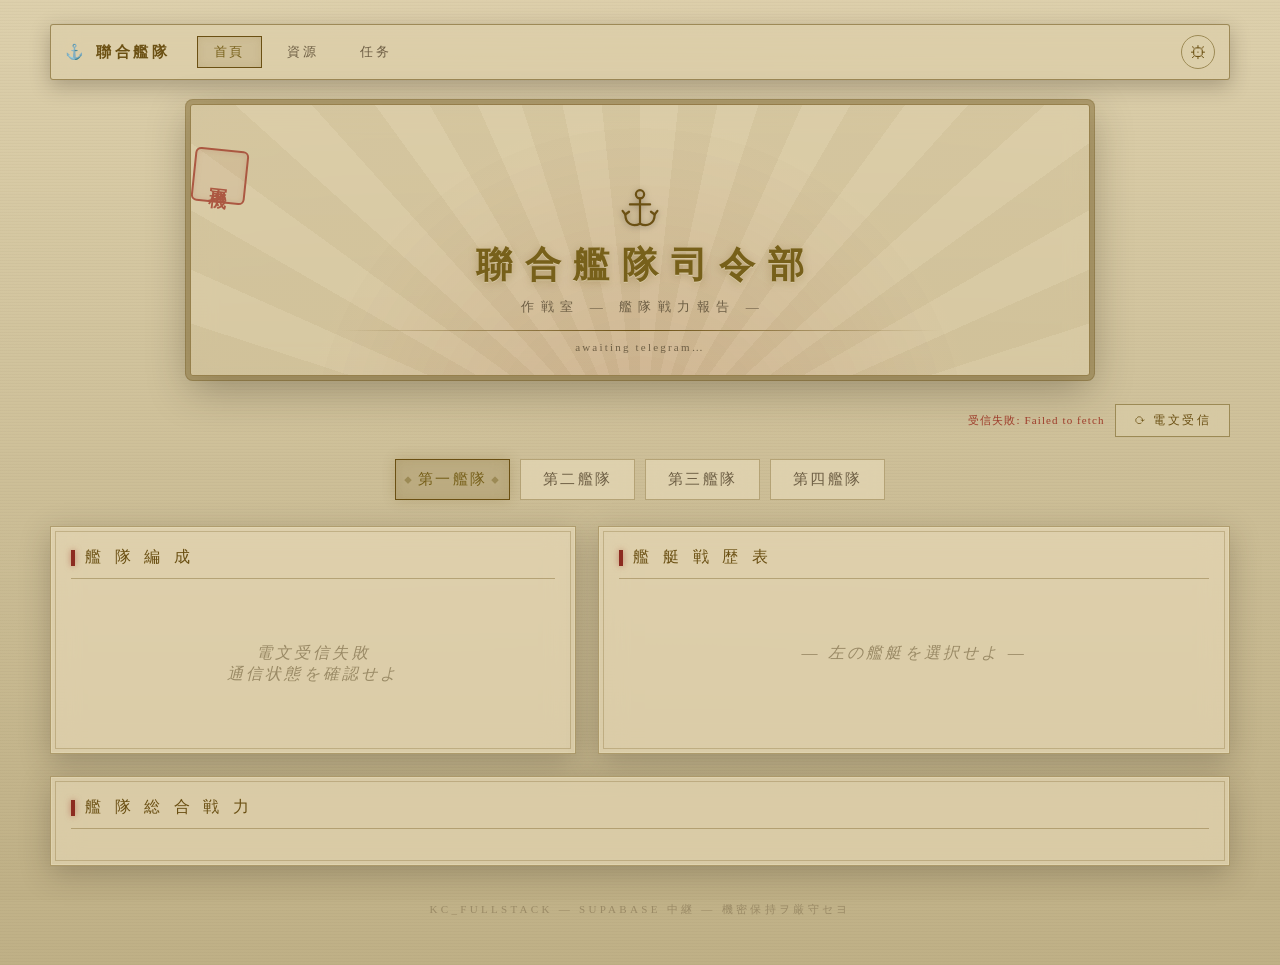
==== commit a3555775: "feat(frontend): 昭和复古军事档案风格（压暗色调）+ 档案室设定面板，同步到 docs 供 Pages 部署" ====
--- a/docs/index.html
+++ b/docs/index.html
@@ -13,7 +13,7 @@
 
 <div class="header">
   <div class="stamp">軍機</div>
-  <svg class="header-anchor" viewBox="0 0 48 48" fill="none" stroke="#c9a227" stroke-width="2.4" stroke-linecap="round">
+  <svg class="header-anchor" viewBox="0 0 48 48" fill="none" stroke="#6b5013" stroke-width="2.4" stroke-linecap="round">
     <circle cx="24" cy="8" r="4.5"/>
     <line x1="24" y1="12.5" x2="24" y2="40"/>
     <line x1="13" y1="19" x2="35" y2="19"/>
@@ -61,6 +61,7 @@
 
 <script src="assets/js/api.js"></script>
 <script src="assets/js/nav.js"></script>
+<script src="assets/js/settings.js"></script>
 <script src="assets/js/home.js"></script>
 </body>
 </html>
--- a/docs/assets/css/style.css
+++ b/docs/assets/css/style.css
@@ -1,47 +1,81 @@
 /* ============================================================
-   聯合艦隊司令部 — 全局样式
+   聯合艦隊司令部 — 全局样式（昭和复古军事档案风格）
    所有页面共用。新增页面时直接复用 .card / .card-title 等组件类。
+   风格要素：泛黄档案纸 / 橄榄军绿 / 朱红印鉴 / 打字机衬线 / 毛玻璃
    ============================================================ */
 :root {
-  --navy-0: #070d18;
-  --navy-1: #0b1424;
-  --navy-2: #111e33;
-  --navy-3: #1a2c47;
-  --brass: #c9a227;
-  --brass-hi: #e8c95a;
-  --brass-dim: #8a742a;
-  --crimson: #9e1b1b;
-  --crimson-hi: #c43d3d;
-  --ivory: #e6ddc4;
-  --ivory-dim: #a99f83;
-  --ink: #d8cfb4;
+  --paper-0: #ddd0ac;
+  --paper-1: #d2c49c;
+  --paper-2: #bfb086;
+  --ink-0: #2b2114;
+  --ink-1: #4a3a24;
+  --olive: #5a5a38;
+  --olive-dim: #7d7d55;
+  --brass: #6b5013;
+  --brass-hi: #77601a;
+  --brass-dim: #9c8a55;
+  --crimson: #8c2b20;
+  --crimson-hi: #a03c2a;
+  --ivory: #2f2617;
+  --ivory-dim: #6e5f45;
+  --ink: #342a1b;
+  --user-page-bg: none;
+  --user-panel-bg: none;
 }
 * { margin: 0; padding: 0; box-sizing: border-box; }
 body {
   font-family: "Noto Serif SC", "Noto Serif JP", "Songti SC", "SimSun", serif;
-  background:
-    radial-gradient(ellipse at 50% -10%, rgba(158,27,27,0.12), transparent 55%),
-    repeating-linear-gradient(0deg, rgba(255,255,255,0.012) 0 1px, transparent 1px 3px),
-    var(--navy-0);
   min-height: 100vh;
   color: var(--ink);
   padding: 24px 16px 48px;
+  background:
+    radial-gradient(ellipse at 50% -10%, rgba(160,48,36,0.08), transparent 55%),
+    repeating-linear-gradient(0deg, rgba(75,58,36,0.03) 0 1px, transparent 1px 3px),
+    linear-gradient(180deg, var(--paper-0), var(--paper-2));
+}
+
+/* ============ 全局背景（用户上传，模糊 + 做旧） ============ */
+body::before {
+  content: ""; position: fixed; inset: -30px; z-index: -2;
+  background-image: var(--user-page-bg);
+  background-size: cover; background-position: center;
+  filter: blur(16px) sepia(0.5) brightness(0.7);
+  transform: scale(1.08);
+  opacity: 0; transition: opacity 0.6s;
+  pointer-events: none;
+}
+body.has-page-bg::before { opacity: 1; }
+body::after {
+  content: ""; position: fixed; inset: 0; z-index: -1;
+  background:
+    repeating-linear-gradient(0deg, rgba(75,58,36,0.035) 0 1px, transparent 1px 3px),
+    linear-gradient(180deg, rgba(221,208,172,0.85), rgba(191,176,134,0.88));
+  pointer-events: none;
 }
 
 /* ============ 顶部导航栏（全站共用，由 nav.js 注入） ============ */
 .site-nav {
   max-width: 1180px; margin: 0 auto 24px;
   display: flex; align-items: center; gap: 8px;
-  border: 1px solid var(--brass-dim); border-radius: 4px;
-  background: linear-gradient(180deg, var(--navy-2), var(--navy-1));
+  border: 1px solid rgba(107,80,19,0.55); border-radius: 3px;
+  background: rgba(221,208,172,0.5);
+  backdrop-filter: blur(14px) saturate(1.05);
+  -webkit-backdrop-filter: blur(14px) saturate(1.05);
   padding: 10px 14px;
-  box-shadow: 0 6px 20px rgba(0,0,0,0.5);
+  box-shadow: 0 6px 20px rgba(43,33,20,0.28), inset 0 0 0 1px rgba(221,208,172,0.3);
   flex-wrap: wrap;
 }
 .site-nav .brand {
-  color: var(--brass-hi); font-weight: 700; letter-spacing: 0.25em;
+  color: var(--brass); font-weight: 700; letter-spacing: 0.25em;
   font-size: 15px; margin-right: 18px; white-space: nowrap;
-  text-shadow: 0 1px 8px rgba(201,162,39,0.35);
+  display: inline-flex; align-items: center; gap: 8px;
+  text-shadow: 0 1px 0 rgba(221,208,172,0.55);
+}
+.site-nav .brand .brand-avatar {
+  width: 28px; height: 28px; border-radius: 50%; object-fit: cover;
+  border: 1px solid var(--brass-dim);
+  box-shadow: 0 0 0 2px rgba(221,208,172,0.65), 0 2px 6px rgba(43,33,20,0.35);
+  filter: sepia(0.35);
 }
 .site-nav a.nav-link {
   font-family: inherit; text-decoration: none; font-size: 13px;
@@ -52,31 +86,56 @@
 .site-nav a.nav-link:hover { color: var(--ivory); border-color: var(--crimson-hi); }
 .site-nav a.nav-link.active {
   color: var(--brass-hi); border-color: var(--brass);
-  background: rgba(201,162,39,0.1);
-  box-shadow: inset 0 0 10px rgba(201,162,39,0.08);
-}
-
-/* ============ 司令部抬头 ============ */
+  background: rgba(107,80,19,0.12);
+  box-shadow: inset 0 0 10px rgba(107,80,19,0.1);
+}
+.nav-gear {
+  margin-left: auto; cursor: pointer;
+  width: 34px; height: 34px; border-radius: 50%;
+  border: 1px solid var(--brass-dim);
+  background: rgba(221,208,172,0.55); color: var(--brass);
+  font-size: 17px; line-height: 1;
+  display: flex; align-items: center; justify-content: center;
+  transition: all 0.25s; font-family: inherit;
+}
+.nav-gear:hover { transform: rotate(60deg); border-color: var(--brass); background: rgba(107,80,19,0.15); }
+
+/* ============ 司令部抬头（首页中央框，支持自定义背景图） ============ */
 .header {
   position: relative; text-align: center; margin: 0 auto 28px;
   max-width: 900px; padding: 28px 20px 22px;
-  border: 1px solid var(--brass-dim);
-  border-radius: 4px;
+  border: 1px solid rgba(107,80,19,0.6);
+  border-radius: 3px;
   background:
-    radial-gradient(circle at 50% 130%, rgba(158,27,27,0.22), transparent 60%),
-    linear-gradient(180deg, var(--navy-2), var(--navy-1));
-  box-shadow: 0 0 0 4px var(--navy-0), 0 0 0 5px var(--brass-dim), 0 12px 40px rgba(0,0,0,0.6);
+    radial-gradient(circle at 50% 130%, rgba(160,48,36,0.14), transparent 60%),
+    rgba(221,208,172,0.5);
+  backdrop-filter: blur(12px) saturate(1.05);
+  -webkit-backdrop-filter: blur(12px) saturate(1.05);
+  box-shadow: 0 0 0 4px rgba(221,208,172,0.22), 0 0 0 5px rgba(107,80,19,0.5), 0 12px 40px rgba(43,33,20,0.35);
   overflow: hidden;
 }
+.header .panel-bg {
+  position: absolute; inset: 0; z-index: 0; pointer-events: none;
+  background-image: var(--user-panel-bg);
+  background-size: cover; background-position: center;
+  filter: sepia(0.35);
+  opacity: 0; transition: opacity 0.6s;
+}
+.header.has-panel-bg .panel-bg { opacity: 1; }
+.header .panel-bg::after {
+  content: ""; position: absolute; inset: 0;
+  background: linear-gradient(180deg, rgba(221,208,172,0.5), rgba(228,213,174,0.72));
+}
+.header > *:not(.panel-bg) { position: relative; z-index: 1; }
 .header::before {
-  content: ""; position: absolute; inset: 0; pointer-events: none;
-  background: repeating-conic-gradient(from -90deg at 50% 135%, rgba(201,162,39,0.05) 0deg 6deg, transparent 6deg 12deg);
-}
-.header-anchor { width: 44px; height: 44px; margin-bottom: 6px; filter: drop-shadow(0 0 6px rgba(201,162,39,0.5)); }
+  content: ""; position: absolute; inset: 0; pointer-events: none; z-index: 1;
+  background: repeating-conic-gradient(from -90deg at 50% 135%, rgba(107,80,19,0.06) 0deg 6deg, transparent 6deg 12deg);
+}
+.header-anchor { width: 44px; height: 44px; margin-bottom: 6px; filter: drop-shadow(0 1px 3px rgba(43,33,20,0.4)); }
 .header h1 {
   color: var(--brass-hi); font-size: clamp(24px, 5vw, 36px);
   letter-spacing: 0.35em; text-indent: 0.35em; font-weight: 700;
-  text-shadow: 0 2px 12px rgba(201,162,39,0.35);
+  text-shadow: 0 1px 0 rgba(221,208,172,0.75), 0 2px 10px rgba(107,80,19,0.3);
 }
 .header .sub {
   color: var(--ivory-dim); font-size: 13px; letter-spacing: 0.5em; text-indent: 0.5em;
@@ -92,8 +151,10 @@
   border-radius: 6px; color: var(--crimson-hi);
   display: flex; align-items: center; justify-content: center;
   font-size: 18px; font-weight: 700; writing-mode: vertical-rl;
-  letter-spacing: 2px; transform: rotate(6deg); opacity: 0.85;
-  text-shadow: 0 0 8px rgba(196,61,61,0.4);
+  letter-spacing: 2px; transform: rotate(6deg); opacity: 0.8;
+  background: rgba(140,43,32,0.06);
+  text-shadow: none;
+  box-shadow: inset 0 0 6px rgba(140,43,32,0.15);
 }
 .updated-tag {
   margin-top: 10px; font-size: 11px; color: var(--ivory-dim); letter-spacing: 0.2em;
@@ -105,8 +166,10 @@
 }
 .fleet-tab {
   padding: 10px 22px; cursor: pointer; user-select: none;
-  background: var(--navy-1); color: var(--ivory-dim);
-  border: 1px solid var(--navy-3);
+  background: rgba(239,227,196,0.5); color: var(--ivory-dim);
+  border: 1px solid rgba(107,80,19,0.35);
+  backdrop-filter: blur(8px);
+  -webkit-backdrop-filter: blur(8px);
   font-family: inherit; font-size: 15px; letter-spacing: 0.15em;
   transition: all 0.25s; position: relative;
 }
@@ -116,14 +179,14 @@
 }
 .fleet-tab::before { left: 8px; } .fleet-tab::after { right: 8px; }
 .fleet-tab.active {
-  background: linear-gradient(180deg, #2a2040, var(--navy-2));
+  background: rgba(107,80,19,0.16);
   border-color: var(--brass); color: var(--brass-hi);
-  box-shadow: 0 0 14px rgba(201,162,39,0.25), inset 0 0 12px rgba(201,162,39,0.08);
+  box-shadow: 0 0 14px rgba(107,80,19,0.2), inset 0 0 12px rgba(107,80,19,0.1);
 }
 .fleet-tab.active::before, .fleet-tab.active::after { opacity: 1; }
 .fleet-tab:hover:not(.active) { border-color: var(--crimson-hi); color: var(--ivory); }
 
-/* ============ 布局与卡片 ============ */
+/* ============ 布局与卡片（半透明毛玻璃档案夹） ============ */
 .main-grid {
   display: grid; grid-template-columns: 5fr 6fr; gap: 22px;
   max-width: 1180px; margin: 0 auto;
@@ -131,94 +194,96 @@
 @media (max-width: 900px) { .main-grid { grid-template-columns: 1fr; } }
 
 .card {
-  background: linear-gradient(180deg, var(--navy-1), var(--navy-2));
-  border: 1px solid var(--navy-3);
+  background: rgba(239,227,196,0.52);
+  backdrop-filter: blur(14px) saturate(1.05);
+  -webkit-backdrop-filter: blur(14px) saturate(1.05);
+  border: 1px solid rgba(107,80,19,0.4);
   padding: 20px; position: relative;
-  box-shadow: 0 8px 28px rgba(0,0,0,0.5);
+  box-shadow: 0 8px 28px rgba(43,33,20,0.25), inset 0 0 0 1px rgba(239,227,196,0.3);
 }
 .card::before {
   content: ""; position: absolute; inset: 4px; pointer-events: none;
-  border: 1px solid rgba(201,162,39,0.18);
+  border: 1px solid rgba(107,80,19,0.25);
 }
 .card-title {
   color: var(--brass); font-size: 16px; letter-spacing: 0.3em;
   margin-bottom: 16px; padding-bottom: 10px;
-  border-bottom: 1px solid var(--navy-3);
+  border-bottom: 1px solid rgba(107,80,19,0.35);
   display: flex; align-items: center; gap: 10px;
 }
-.card-title .bar { width: 4px; height: 16px; background: var(--crimson); box-shadow: 0 0 8px rgba(158,27,27,0.6); }
+.card-title .bar { width: 4px; height: 16px; background: var(--crimson); box-shadow: 0 0 6px rgba(160,48,36,0.5); }
 
 /* ============ 舰娘列表 ============ */
 .ship-list { display: flex; flex-direction: column; gap: 10px; }
 .ship-item {
   display: grid; grid-template-columns: 44px 1fr auto; align-items: center; gap: 12px;
   padding: 10px 12px; cursor: pointer;
-  background: rgba(26,44,71,0.45); border: 1px solid transparent; border-left: 3px solid var(--brass-dim);
+  background: rgba(191,176,134,0.4); border: 1px solid transparent; border-left: 3px solid var(--brass-dim);
   transition: all 0.2s;
 }
-.ship-item:hover { background: rgba(26,44,71,0.8); border-left-color: var(--crimson-hi); }
-.ship-item.selected { border-color: var(--brass); border-left-color: var(--brass); background: rgba(201,162,39,0.08); }
+.ship-item:hover { background: rgba(191,176,134,0.65); border-left-color: var(--crimson-hi); }
+.ship-item.selected { border-color: var(--brass); border-left-color: var(--brass); background: rgba(107,80,19,0.12); }
 .ship-pos {
   width: 38px; height: 38px; border: 1px solid var(--brass-dim); border-radius: 50%;
   display: flex; align-items: center; justify-content: center;
   color: var(--brass); font-size: 15px; font-weight: 700;
-  background: radial-gradient(circle, rgba(201,162,39,0.12), transparent 70%);
-}
-.ship-item.selected .ship-pos { background: var(--brass); color: var(--navy-0); }
+  background: radial-gradient(circle, rgba(107,80,19,0.15), transparent 70%);
+}
+.ship-item.selected .ship-pos { background: var(--brass); color: var(--paper-0); }
 .ship-name { font-weight: 700; color: var(--ivory); font-size: 15px; letter-spacing: 0.05em; }
 .ship-meta { font-size: 11px; color: var(--ivory-dim); margin-top: 3px; display: flex; gap: 10px; align-items: center; flex-wrap: wrap; }
-.hp-bar { width: 90px; height: 5px; background: #0a1220; border: 1px solid var(--navy-3); }
-.hp-fill { height: 100%; background: linear-gradient(90deg, #2e7d32, #66bb6a); }
-.hp-fill.hurt { background: linear-gradient(90deg, #b28704, #e0b93c); }
-.hp-fill.crit { background: linear-gradient(90deg, #8b1a1a, #c43d3d); }
+.hp-bar { width: 90px; height: 5px; background: rgba(75,58,36,0.2); border: 1px solid rgba(107,80,19,0.35); }
+.hp-fill { height: 100%; background: linear-gradient(90deg, #4a6b35, #7a9a55); }
+.hp-fill.hurt { background: linear-gradient(90deg, #a07d10, #c9a63c); }
+.hp-fill.crit { background: linear-gradient(90deg, #8b2418, #a03c2a); }
 .ship-right { text-align: right; display: flex; flex-direction: column; gap: 4px; align-items: flex-end; }
 .ship-lv { color: var(--brass-hi); font-weight: 700; font-size: 14px; letter-spacing: 0.05em; }
 .cond-badge {
   display: inline-block; padding: 1px 10px; font-size: 11px; letter-spacing: 0.1em;
   border: 1px solid;
 }
-.cond-sparkle { color: var(--brass-hi); border-color: var(--brass); background: rgba(201,162,39,0.15); }
-.cond-green { color: #7cc47f; border-color: #3f6b41; background: rgba(60,120,60,0.12); }
-.cond-normal { color: var(--ivory-dim); border-color: var(--navy-3); }
-.cond-orange { color: #e0a13c; border-color: #8a5c14; background: rgba(180,120,30,0.12); }
-.cond-red { color: var(--crimson-hi); border-color: var(--crimson); background: rgba(158,27,27,0.18); }
+.cond-sparkle { color: var(--brass-hi); border-color: var(--brass); background: rgba(107,80,19,0.15); }
+.cond-green { color: #4a6b35; border-color: #6b8a55; background: rgba(90,120,70,0.14); }
+.cond-normal { color: var(--ivory-dim); border-color: rgba(107,80,19,0.35); }
+.cond-orange { color: #96660f; border-color: #b08a30; background: rgba(176,138,48,0.15); }
+.cond-red { color: var(--crimson-hi); border-color: var(--crimson); background: rgba(160,48,36,0.14); }
 
 /* ============ 详情 / 雷达图 ============ */
 .radar-container { display: flex; justify-content: center; }
 .stats-grid { display: grid; grid-template-columns: repeat(4, 1fr); gap: 8px; margin-top: 14px; }
 @media (max-width: 480px) { .stats-grid { grid-template-columns: repeat(2, 1fr); } }
 .stat-box {
-  background: rgba(26,44,71,0.5); padding: 9px 6px; text-align: center;
+  background: rgba(191,176,134,0.45); padding: 9px 6px; text-align: center;
   border-top: 2px solid var(--brass-dim);
 }
 .stat-label { font-size: 11px; color: var(--ivory-dim); letter-spacing: 0.2em; }
 .stat-value { font-size: 20px; font-weight: 700; color: var(--ivory); margin-top: 3px; }
 .stat-max { font-size: 10px; color: var(--brass-dim); }
-.modernized { color: #7cc47f; }
+.modernized { color: #4a6b35; }
 
 .dossier {
   margin-top: 16px; padding: 12px 14px;
-  background: rgba(26,44,71,0.4); border: 1px dashed var(--brass-dim);
+  background: rgba(191,176,134,0.4); border: 1px dashed var(--brass-dim);
   font-size: 12px; color: var(--ivory-dim); line-height: 2;
 }
 .dossier b { color: var(--ivory); font-weight: 600; }
 .equip-row { display: flex; gap: 8px; margin-top: 6px; flex-wrap: wrap; }
 .equip-slot {
   min-width: 46px; height: 40px; padding: 0 6px;
-  border: 1px solid var(--navy-3); background: var(--navy-0);
+  border: 1px solid rgba(107,80,19,0.3); background: rgba(221,208,172,0.55);
   display: flex; flex-direction: column; align-items: center; justify-content: center;
-  font-size: 10px; color: #566;
+  font-size: 10px; color: #8a7a58;
 }
 .equip-slot.filled { border-color: var(--brass-dim); color: var(--brass); }
 .equip-slot .cap { font-size: 9px; color: var(--ivory-dim); }
 
-.empty-slot { text-align: center; padding: 48px 20px; color: #4a5568; font-style: italic; letter-spacing: 0.2em; }
+.empty-slot { text-align: center; padding: 48px 20px; color: #9a8a66; font-style: italic; letter-spacing: 0.2em; }
 
 /* ============ 舰队总览 ============ */
 .bottom-card { max-width: 1180px; margin: 22px auto 0; }
 .fleet-summary { display: grid; grid-template-columns: repeat(auto-fit, minmax(110px, 1fr)); gap: 10px; }
 .summary-item {
-  background: rgba(26,44,71,0.45); padding: 13px 8px; text-align: center;
+  background: rgba(191,176,134,0.45); padding: 13px 8px; text-align: center;
   border-bottom: 2px solid var(--crimson);
 }
 .summary-label { font-size: 11px; color: var(--ivory-dim); letter-spacing: 0.15em; }
@@ -231,15 +296,17 @@
 }
 .ctrl-btn {
   font-family: inherit; cursor: pointer; font-size: 12px; letter-spacing: 0.2em;
-  padding: 7px 18px; background: var(--navy-1); color: var(--brass);
+  padding: 7px 18px; background: rgba(221,208,172,0.55); color: var(--brass);
   border: 1px solid var(--brass-dim); transition: all 0.2s;
-}
-.ctrl-btn:hover { background: rgba(201,162,39,0.12); border-color: var(--brass); }
+  backdrop-filter: blur(8px);
+  -webkit-backdrop-filter: blur(8px);
+}
+.ctrl-btn:hover { background: rgba(107,80,19,0.15); border-color: var(--brass); }
 .status-line { font-size: 11px; color: var(--ivory-dim); letter-spacing: 0.1em; }
 .status-line.err { color: var(--crimson-hi); }
 
 .footer {
-  text-align: center; margin-top: 36px; font-size: 11px; color: #3d4a5e;
+  text-align: center; margin-top: 36px; font-size: 11px; color: #9a8a66;
   letter-spacing: 0.3em;
 }
 
@@ -251,7 +318,7 @@
 .res-select {
   font-family: inherit; font-size: 14px; letter-spacing: 0.15em;
   padding: 8px 34px 8px 16px;
-  background: var(--navy-1); color: var(--brass-hi);
+  background: rgba(221,208,172,0.65); color: var(--brass-hi);
   border: 1px solid var(--brass-dim); cursor: pointer;
   appearance: none;
   background-image: linear-gradient(45deg, transparent 50%, var(--brass) 50%),
@@ -261,7 +328,7 @@
   background-repeat: no-repeat;
 }
 .res-select:hover, .res-select:focus { border-color: var(--brass); outline: none; }
-.res-select option { background: var(--navy-1); color: var(--ivory); }
+.res-select option { background: var(--paper-0); color: var(--ivory); }
 
 /* ============ 资源页：上下布局 ============ */
 .res-grid {
@@ -277,22 +344,22 @@
 }
 .cal-head select {
   font-family: inherit; font-size: 14px; letter-spacing: 0.1em;
-  padding: 5px 10px; background: var(--navy-0); color: var(--ivory);
-  border: 1px solid var(--navy-3); cursor: pointer;
+  padding: 5px 10px; background: rgba(221,208,172,0.75); color: var(--ivory);
+  border: 1px solid rgba(107,80,19,0.4); cursor: pointer;
 }
 .cal-head select:focus { border-color: var(--brass); outline: none; }
 .cal-nav-btn {
   font-family: inherit; cursor: pointer; font-size: 13px;
   width: 30px; height: 30px;
-  background: var(--navy-1); color: var(--brass);
+  background: rgba(221,208,172,0.55); color: var(--brass);
   border: 1px solid var(--brass-dim); transition: all 0.2s;
 }
-.cal-nav-btn:hover { background: rgba(201,162,39,0.12); border-color: var(--brass); }
+.cal-nav-btn:hover { background: rgba(107,80,19,0.15); border-color: var(--brass); }
 .cal-table { width: 100%; border-collapse: collapse; table-layout: fixed; }
 .cal-table th {
   font-size: 11px; color: var(--ivory-dim); letter-spacing: 0.15em;
   font-weight: 400; padding: 6px 0;
-  border-bottom: 1px solid var(--navy-3);
+  border-bottom: 1px solid rgba(107,80,19,0.35);
 }
 .cal-table td {
   text-align: center; padding: 0; height: 42px;
@@ -304,20 +371,20 @@
   border: 1px solid transparent; transition: all 0.15s; position: relative;
 }
 .cal-day:hover { border-color: var(--crimson-hi); }
-.cal-day.other-month { color: #3d4a5e; }
+.cal-day.other-month { color: #a89878; }
 .cal-day.today { color: var(--brass-hi); font-weight: 700; }
 .cal-day.today::after {
   content: ""; position: absolute; inset: 3px;
   border: 1px dashed var(--brass-dim); pointer-events: none;
 }
 .cal-day.selected {
-  background: rgba(201,162,39,0.15); border-color: var(--brass);
+  background: rgba(107,80,19,0.18); border-color: var(--brass);
   color: var(--brass-hi); font-weight: 700;
 }
 .cal-day .dot {
   width: 5px; height: 5px; border-radius: 50%;
   background: var(--crimson-hi); margin-top: 2px;
-  box-shadow: 0 0 5px rgba(196,61,61,0.7);
+  box-shadow: 0 0 4px rgba(184,68,47,0.6);
 }
 .cal-day .dot.none { visibility: hidden; }
 
@@ -327,7 +394,7 @@
 }
 @media (max-width: 480px) { .charts-grid { grid-template-columns: 1fr; } }
 .mini-chart {
-  background: rgba(26,44,71,0.4); border: 1px solid var(--navy-3);
+  background: rgba(191,176,134,0.4); border: 1px solid rgba(107,80,19,0.3);
   padding: 10px 12px 12px;
 }
 .mini-chart-head {
@@ -340,17 +407,17 @@
 .range-switch { display: flex; gap: 4px; }
 .range-btn {
   font-family: inherit; cursor: pointer; font-size: 10px; letter-spacing: 0.1em;
-  padding: 2px 8px; background: var(--navy-0); color: var(--ivory-dim);
-  border: 1px solid var(--navy-3); transition: all 0.15s;
+  padding: 2px 8px; background: rgba(221,208,172,0.65); color: var(--ivory-dim);
+  border: 1px solid rgba(107,80,19,0.3); transition: all 0.15s;
 }
 .range-btn:hover { color: var(--ivory); }
 .range-btn.active {
   color: var(--brass-hi); border-color: var(--brass);
-  background: rgba(201,162,39,0.12);
+  background: rgba(107,80,19,0.15);
 }
 .mini-chart svg { display: block; width: 100%; height: auto; }
 .mini-chart-empty {
-  font-size: 11px; color: #4a5568; text-align: center; padding: 18px 0;
+  font-size: 11px; color: #9a8a66; text-align: center; padding: 18px 0;
   letter-spacing: 0.15em;
 }
 
@@ -364,16 +431,16 @@
 }
 .build-table td {
   padding: 9px 10px; text-align: center;
-  border-bottom: 1px solid var(--navy-3);
+  border-bottom: 1px solid rgba(107,80,19,0.25);
   color: var(--ivory); white-space: nowrap;
 }
-.build-table tr:hover td { background: rgba(26,44,71,0.5); }
+.build-table tr:hover td { background: rgba(191,176,134,0.5); }
 .build-type-badge {
   display: inline-block; padding: 1px 10px; font-size: 11px;
   letter-spacing: 0.1em; border: 1px solid;
 }
-.bt-normal { color: var(--ivory-dim); border-color: var(--navy-3); }
-.bt-large { color: var(--brass-hi); border-color: var(--brass); background: rgba(201,162,39,0.12); }
+.bt-normal { color: var(--ivory-dim); border-color: rgba(107,80,19,0.35); }
+.bt-large { color: var(--brass-hi); border-color: var(--brass); background: rgba(107,80,19,0.12); }
 .speedup-yes { color: var(--crimson-hi); }
 .speedup-no { color: var(--ivory-dim); }
 .build-result { color: var(--brass-hi); font-weight: 700; letter-spacing: 0.05em; }
@@ -382,3 +449,83 @@
   margin-bottom: 12px;
 }
 .res-date-label b { color: var(--brass-hi); font-weight: 700; }
+
+/* ============================================================
+   设置面板（右上角齿轮 → 档案室设定）
+   ============================================================ */
+.kc-modal-overlay {
+  position: fixed; inset: 0; z-index: 1000;
+  background: rgba(43,33,20,0.45);
+  backdrop-filter: blur(4px);
+  -webkit-backdrop-filter: blur(4px);
+  display: flex; align-items: flex-start; justify-content: center;
+  padding: 6vh 16px 40px; overflow-y: auto;
+}
+.kc-settings-panel {
+  width: 100%; max-width: 560px;
+  background: rgba(221,208,172,0.9);
+  backdrop-filter: blur(18px) saturate(1.05);
+  -webkit-backdrop-filter: blur(18px) saturate(1.05);
+  border: 1px solid rgba(107,80,19,0.6);
+  box-shadow: 0 0 0 4px rgba(221,208,172,0.18), 0 0 0 5px rgba(107,80,19,0.45), 0 24px 60px rgba(43,33,20,0.45);
+  padding: 24px 26px 28px; position: relative;
+  color: var(--ink);
+}
+.kc-settings-panel::before {
+  content: ""; position: absolute; inset: 5px; pointer-events: none;
+  border: 1px solid rgba(107,80,19,0.3);
+}
+.kc-settings-head {
+  display: flex; align-items: center; justify-content: space-between;
+  border-bottom: 2px solid var(--brass); padding-bottom: 10px; margin-bottom: 18px;
+}
+.kc-settings-head h2 {
+  font-size: 17px; color: var(--brass); letter-spacing: 0.3em; font-weight: 700;
+}
+.kc-settings-close {
+  font-family: inherit; cursor: pointer; font-size: 14px;
+  width: 30px; height: 30px; border: 1px solid var(--crimson);
+  background: rgba(160,48,36,0.08); color: var(--crimson-hi);
+  transition: all 0.2s;
+}
+.kc-settings-close:hover { background: rgba(160,48,36,0.2); }
+.kc-sec { margin-bottom: 22px; }
+.kc-sec-title {
+  font-size: 13px; color: var(--brass-hi); letter-spacing: 0.25em;
+  border-left: 4px solid var(--crimson); padding-left: 10px; margin-bottom: 12px;
+}
+.kc-field-row { display: flex; align-items: center; gap: 10px; flex-wrap: wrap; }
+.kc-input {
+  font-family: inherit; font-size: 14px; letter-spacing: 0.1em;
+  flex: 1; min-width: 160px; padding: 8px 12px;
+  background: rgba(240,232,210,0.7); color: var(--ink-0);
+  border: 1px solid var(--brass-dim);
+}
+.kc-input:focus { outline: none; border-color: var(--brass); box-shadow: 0 0 0 2px rgba(107,80,19,0.15); }
+.kc-btn {
+  font-family: inherit; cursor: pointer; font-size: 12px; letter-spacing: 0.2em;
+  padding: 8px 16px; background: rgba(221,208,172,0.75); color: var(--brass);
+  border: 1px solid var(--brass-dim); transition: all 0.2s;
+}
+.kc-btn:hover { background: rgba(107,80,19,0.15); border-color: var(--brass); }
+.kc-btn.primary { background: var(--brass); color: var(--paper-0); border-color: var(--brass); }
+.kc-btn.primary:hover { background: var(--brass-hi); }
+.kc-btn:disabled { opacity: 0.5; cursor: default; }
+.kc-hint { font-size: 11px; color: var(--ivory-dim); letter-spacing: 0.08em; margin-top: 8px; line-height: 1.8; }
+.kc-status { font-size: 11px; letter-spacing: 0.1em; margin-top: 6px; min-height: 14px; color: var(--ivory-dim); }
+.kc-status.ok { color: #4a6b35; }
+.kc-status.err { color: var(--crimson-hi); }
+
+/* 预览框：横版完整横显，纵版竖显 */
+.kc-preview {
+  margin-top: 12px; border: 1px dashed var(--brass-dim);
+  background: rgba(191,176,134,0.35);
+  display: flex; align-items: center; justify-content: center;
+  padding: 10px; min-height: 60px;
+}
+.kc-preview .ph { font-size: 11px; color: #9a8a66; letter-spacing: 0.2em; }
+.kc-preview img { display: block; object-fit: contain; filter: sepia(0.15); }
+.kc-preview.landscape img { width: 100%; height: auto; max-height: 260px; }
+.kc-preview.portrait img { height: 240px; width: auto; max-width: 100%; }
+.kc-preview.avatar { border-style: solid; }
+.kc-preview.avatar img { width: 88px; height: 88px; border-radius: 50%; object-fit: cover; border: 2px solid var(--brass-dim); }
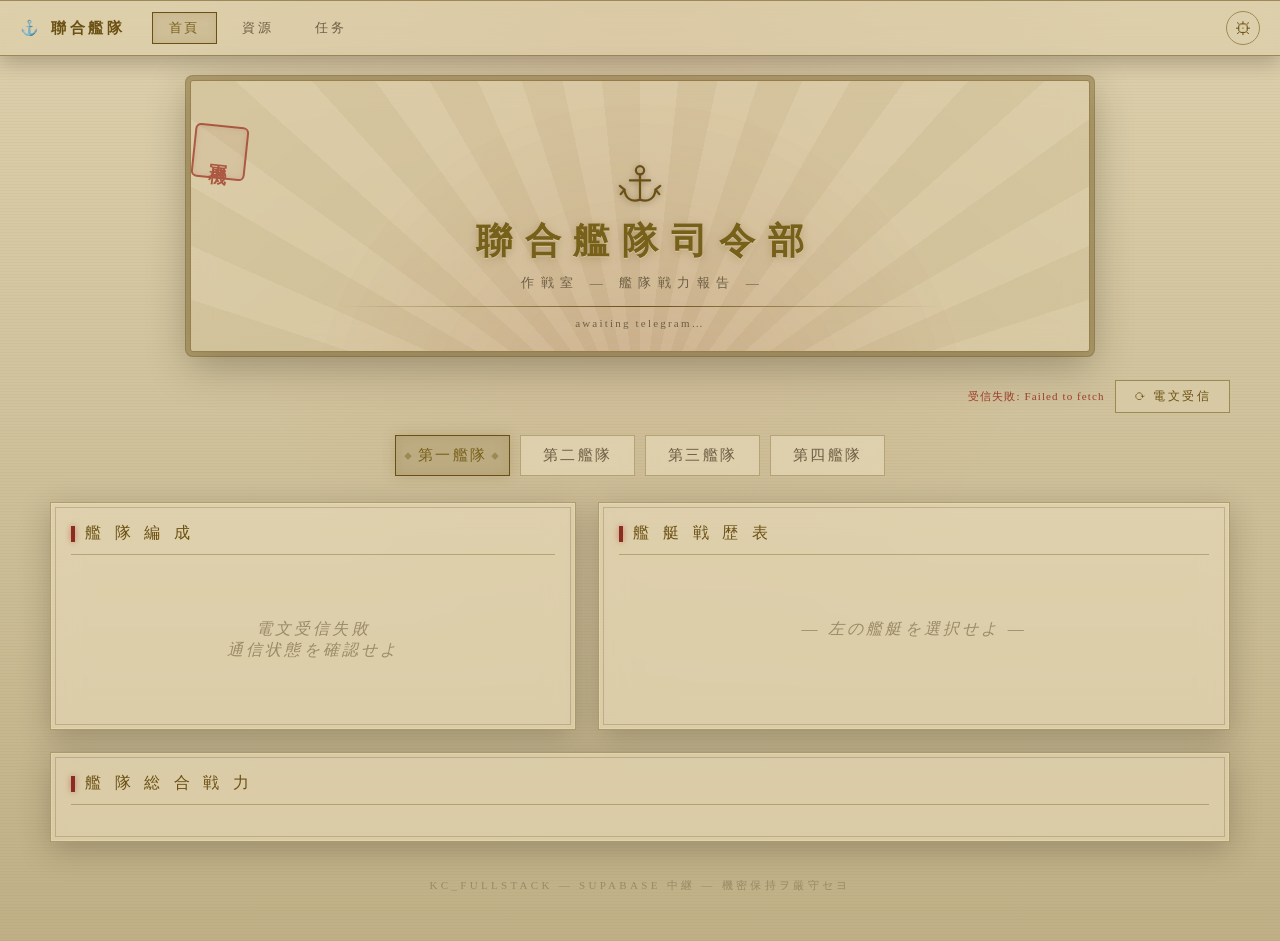
==== commit 5e188709: "feat: 图片本地长驻+定期回源、图片清除、司令部名可配置、导航全宽、锚钩修正" ====
--- a/docs/index.html
+++ b/docs/index.html
@@ -17,8 +17,9 @@
     <circle cx="24" cy="8" r="4.5"/>
     <line x1="24" y1="12.5" x2="24" y2="40"/>
     <line x1="13" y1="19" x2="35" y2="19"/>
-    <path d="M8 30 C8 40 16 44 24 40 C32 44 40 40 40 30"/>
-    <path d="M8 30 L5 26 M8 30 L12 27 M40 30 L43 26 M40 30 L36 27"/>
+    <path d="M24 40 C15 43 8 39 7 29"/>
+    <path d="M24 40 C33 43 40 39 41 29"/>
+    <path d="M7 29 L2 25 M7 29 L3 34 M41 29 L46 25 M41 29 L45 34"/>
   </svg>
   <h1>聯合艦隊司令部</h1>
   <div class="sub">作戦室 ― 艦隊戦力報告 ―</div>
--- a/docs/assets/css/style.css
+++ b/docs/assets/css/style.css
@@ -34,34 +34,28 @@
     linear-gradient(180deg, var(--paper-0), var(--paper-2));
 }
 
-/* ============ 全局背景（用户上传，模糊 + 做旧） ============ */
+/* ============ 全局背景（用户上传，原图直出；毛玻璃由卡片自身承担） ============ */
 body::before {
-  content: ""; position: fixed; inset: -30px; z-index: -2;
+  content: ""; position: fixed; z-index: -2;
+  top: 0; left: 0;
+  width: 100vw; height: 100vh;
+  height: 100lvh;  /* 稳定视口高度：地址栏收起/展开时背景不跳动 */
   background-image: var(--user-page-bg);
   background-size: cover; background-position: center;
-  filter: blur(16px) sepia(0.5) brightness(0.7);
-  transform: scale(1.08);
   opacity: 0; transition: opacity 0.6s;
   pointer-events: none;
 }
 body.has-page-bg::before { opacity: 1; }
-body::after {
-  content: ""; position: fixed; inset: 0; z-index: -1;
-  background:
-    repeating-linear-gradient(0deg, rgba(75,58,36,0.035) 0 1px, transparent 1px 3px),
-    linear-gradient(180deg, rgba(221,208,172,0.85), rgba(191,176,134,0.88));
-  pointer-events: none;
-}
 
 /* ============ 顶部导航栏（全站共用，由 nav.js 注入） ============ */
 .site-nav {
-  max-width: 1180px; margin: 0 auto 24px;
+  max-width: none; margin: -24px -16px 24px;
   display: flex; align-items: center; gap: 8px;
-  border: 1px solid rgba(107,80,19,0.55); border-radius: 3px;
+  border: 1px solid rgba(107,80,19,0.55); border-left: none; border-right: none; border-radius: 0;
   background: rgba(221,208,172,0.5);
   backdrop-filter: blur(14px) saturate(1.05);
   -webkit-backdrop-filter: blur(14px) saturate(1.05);
-  padding: 10px 14px;
+  padding: 10px 20px;
   box-shadow: 0 6px 20px rgba(43,33,20,0.28), inset 0 0 0 1px rgba(221,208,172,0.3);
   flex-wrap: wrap;
 }
@@ -122,10 +116,6 @@
   opacity: 0; transition: opacity 0.6s;
 }
 .header.has-panel-bg .panel-bg { opacity: 1; }
-.header .panel-bg::after {
-  content: ""; position: absolute; inset: 0;
-  background: linear-gradient(180deg, rgba(221,208,172,0.5), rgba(228,213,174,0.72));
-}
 .header > *:not(.panel-bg) { position: relative; z-index: 1; }
 .header::before {
   content: ""; position: absolute; inset: 0; pointer-events: none; z-index: 1;
@@ -510,6 +500,8 @@
 .kc-btn:hover { background: rgba(107,80,19,0.15); border-color: var(--brass); }
 .kc-btn.primary { background: var(--brass); color: var(--paper-0); border-color: var(--brass); }
 .kc-btn.primary:hover { background: var(--brass-hi); }
+.kc-btn.danger { color: var(--crimson-hi); border-color: var(--crimson); }
+.kc-btn.danger:hover { background: rgba(140,43,32,0.14); border-color: var(--crimson-hi); }
 .kc-btn:disabled { opacity: 0.5; cursor: default; }
 .kc-hint { font-size: 11px; color: var(--ivory-dim); letter-spacing: 0.08em; margin-top: 8px; line-height: 1.8; }
 .kc-status { font-size: 11px; letter-spacing: 0.1em; margin-top: 6px; min-height: 14px; color: var(--ivory-dim); }
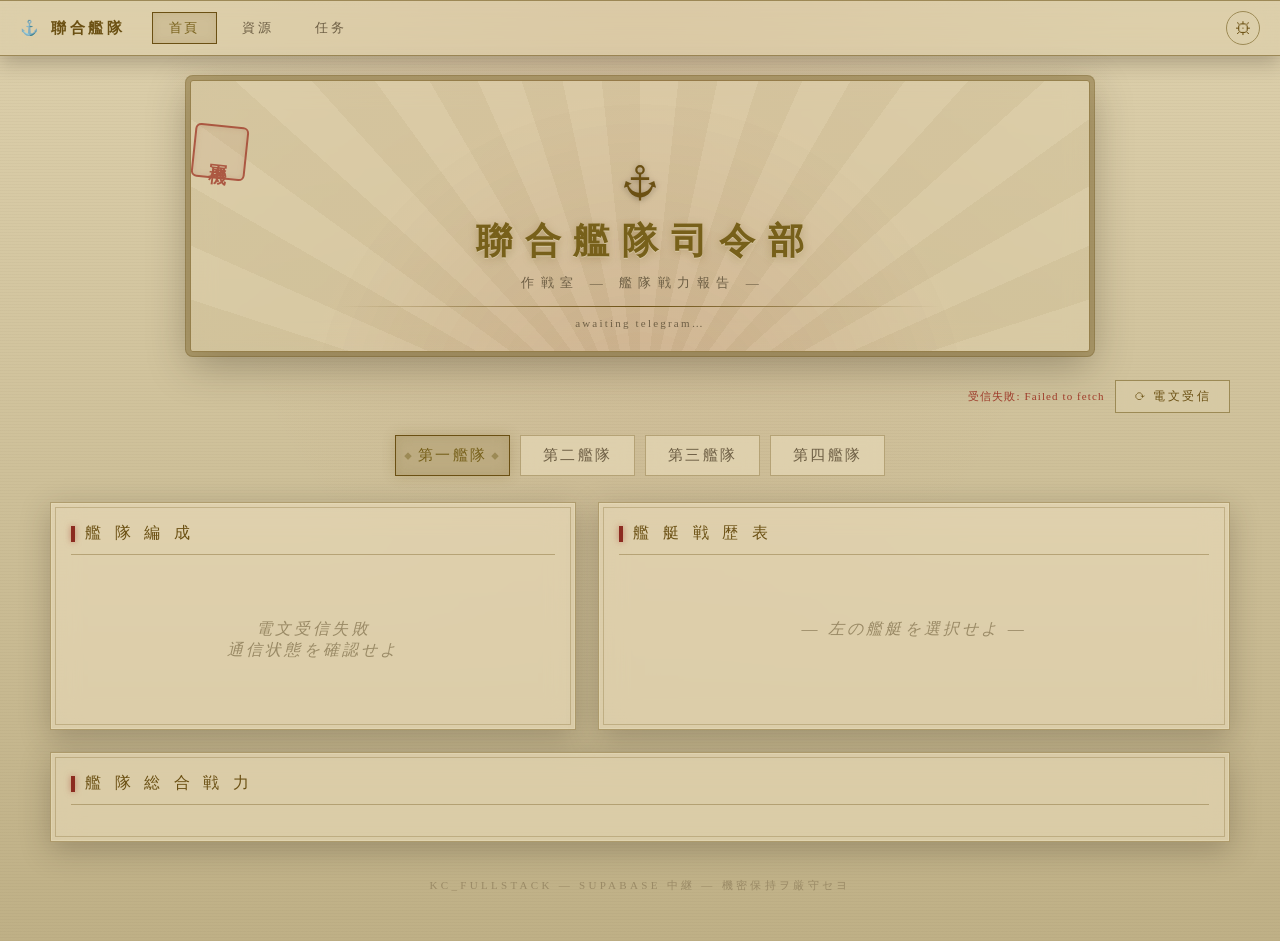
==== commit d7d797bb: "feat(frontend): 回源间隔改2分钟、同步状态按实序显示、船锚换实心钩爪样式" ====
--- a/docs/index.html
+++ b/docs/index.html
@@ -13,13 +13,9 @@
 
 <div class="header">
   <div class="stamp">軍機</div>
-  <svg class="header-anchor" viewBox="0 0 48 48" fill="none" stroke="#6b5013" stroke-width="2.4" stroke-linecap="round">
-    <circle cx="24" cy="8" r="4.5"/>
-    <line x1="24" y1="12.5" x2="24" y2="40"/>
-    <line x1="13" y1="19" x2="35" y2="19"/>
-    <path d="M24 40 C15 43 8 39 7 29"/>
-    <path d="M24 40 C33 43 40 39 41 29"/>
-    <path d="M7 29 L2 25 M7 29 L3 34 M41 29 L46 25 M41 29 L45 34"/>
+  <svg class="header-anchor" viewBox="0 0 48 48">
+    <circle cx="24" cy="7.5" r="4" fill="none" stroke="#6b5013" stroke-width="2.4"/>
+    <path fill="#6b5013" d="M22.8 12 L25.2 12 L25.2 15.5 L34 15.5 L34 18.5 L25.2 18.5 L25.2 32.5 C30.5 32 35 29 36.5 24 L33 22.5 L39.5 19.5 L41.5 27 L38 26 C36 33.5 30.5 37 25.2 37.5 L25.2 41 L22.8 41 L22.8 37.5 C17.5 37 12 33.5 10 26 L6.5 27 L8.5 19.5 L15 22.5 L11.5 24 C13 29 17.5 32 22.8 32.5 L22.8 18.5 L14 18.5 L14 15.5 L22.8 15.5 Z"/>
   </svg>
   <h1>聯合艦隊司令部</h1>
   <div class="sub">作戦室 ― 艦隊戦力報告 ―</div>
